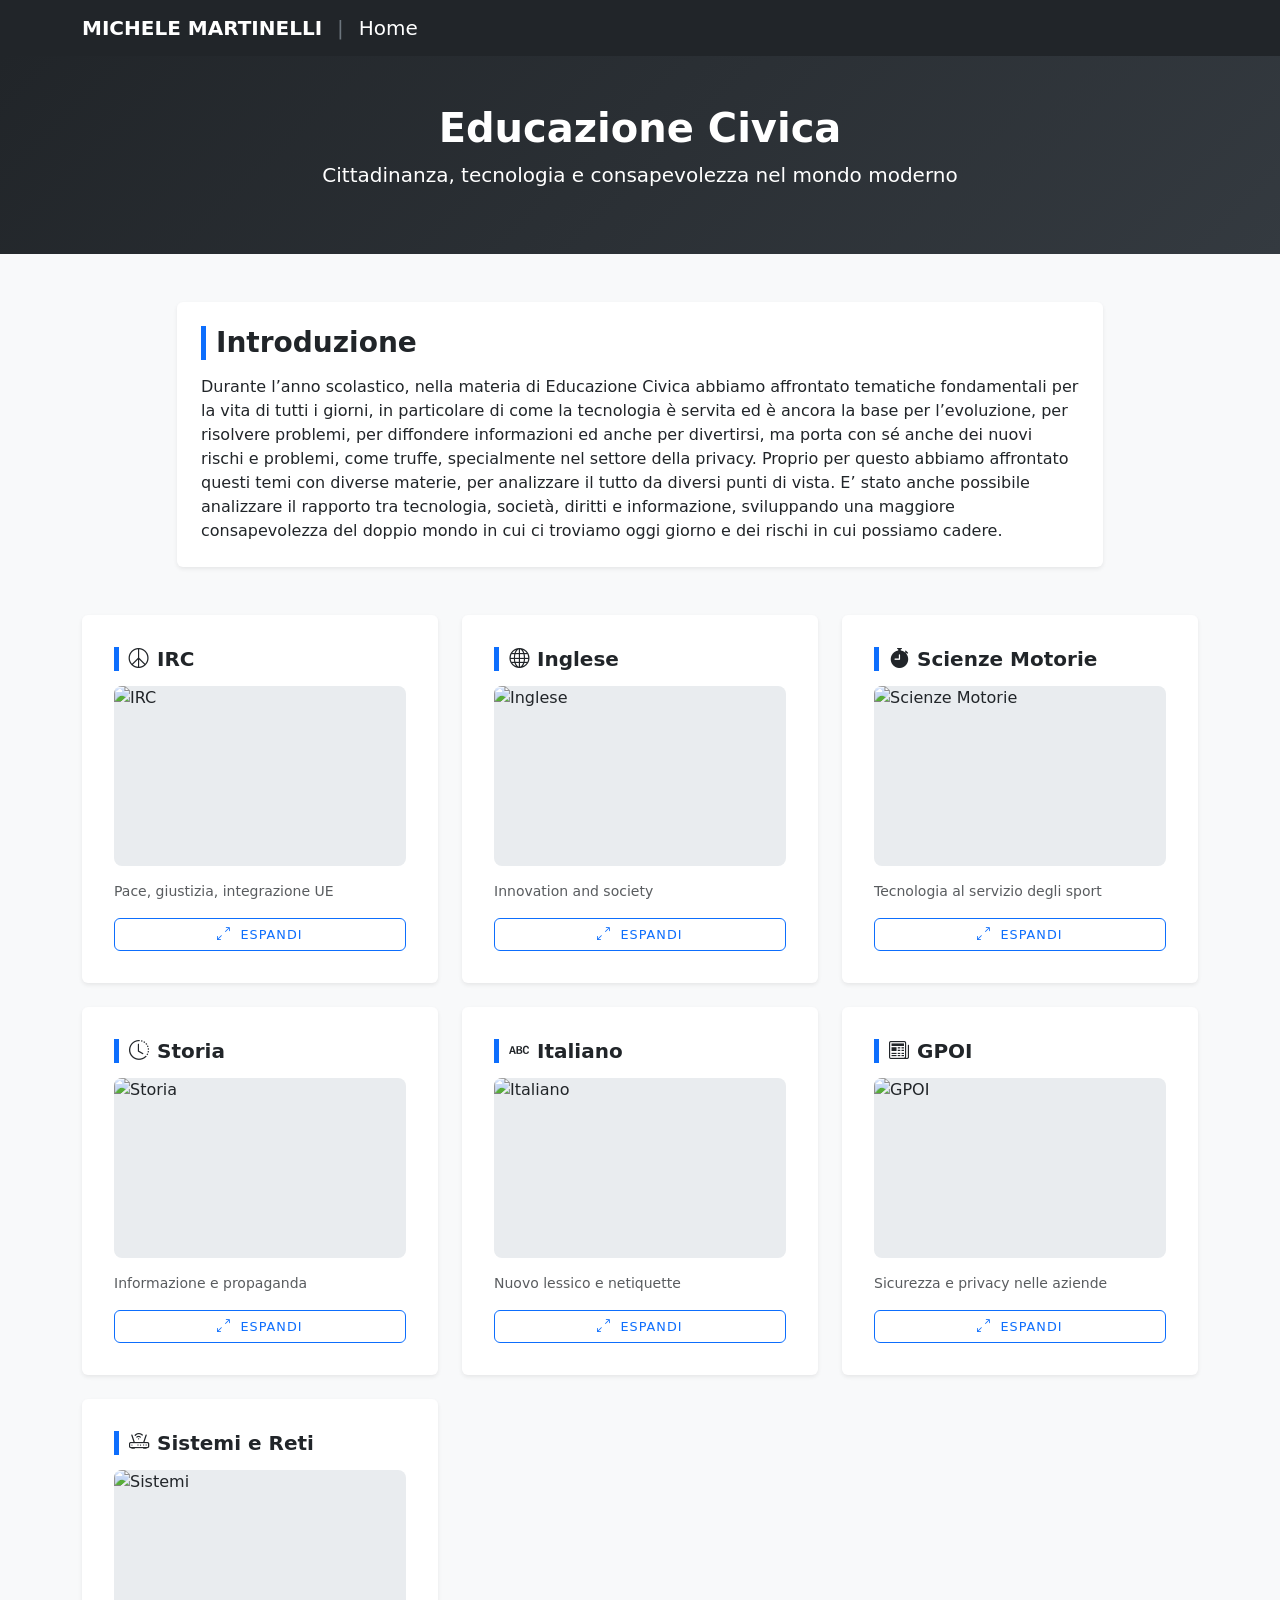
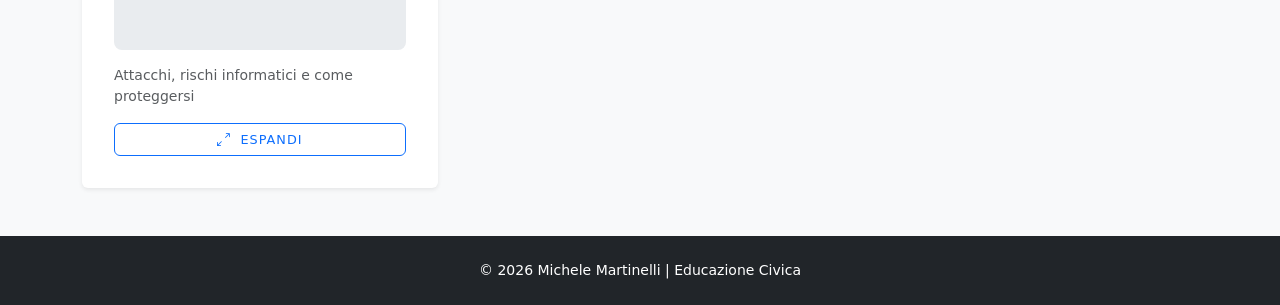
==== civica.html @ b1fe3f6d "Add files via upload" ====
<!DOCTYPE html>
<html lang="it">

<head>
    <meta charset="UTF-8">
    <meta name="viewport" content="width=device-width, initial-scale=1.0">
    <title>Educazione Civica - Michele Martinelli</title>

    <link href="https://cdn.jsdelivr.net/npm/bootstrap@5.3.0/dist/css/bootstrap.min.css" rel="stylesheet">
    <link rel="stylesheet" href="https://cdn.jsdelivr.net/npm/bootstrap-icons@1.11.1/font/bootstrap-icons.css">

    <style>
        body { background-color: #f8f9fa; }
        .hero { background: linear-gradient(135deg, #212529, #343a40); color: white; }
        .section-title { border-left: 5px solid #0d6efd; padding-left: 10px; margin-bottom: 15px; }
        
        .card { transition: all 0.4s ease-in-out; overflow: hidden; }
        .card:hover { transform: translateY(-5px); box-shadow: 0 10px 20px rgba(0, 0, 0, 0.1) !important; }

        /* Gestione Immagine */
        .img-container {
            width: 100%;
            height: 180px;
            background-color: #e9ecef;
            display: flex;
            align-items: center;
            justify-content: center;
            border-radius: 8px;
            margin-bottom: 15px;
            overflow: hidden;
        }
        .img-container img { width: 100%; height: 100%; object-fit: cover; }

        /* Mostra/Nascondi testo */
        .full-text { display: none; margin-top: 15px; }
        .expanded-col .full-text { display: block; }
        .expanded-col .short-intro { font-weight: bold; color: #0d6efd; }

        /* Layout quando espanso */
        .expanded-col { flex: 0 0 100% !important; max-width: 100% !important; order: -1; }
        .expanded-col .card-content-wrapper { display: flex; gap: 25px; flex-wrap: wrap; }
        .expanded-col .img-container { flex: 0 0 300px; height: 250px; }
        .expanded-col .text-content { flex: 1; min-width: 300px; }

        .btn-expand { font-size: 0.8rem; text-transform: uppercase; letter-spacing: 1px; }
    </style>
</head>

<body>

    <nav class="navbar navbar-expand-lg navbar-dark bg-dark sticky-top">
        <div class="container">
            <a class="navbar-brand fw-bold" href="#">
                MICHELE MARTINELLI <span class="fw-light text-secondary mx-2">|</span> <span class="fw-light">Home</span>
            </a>
        </div>
    </nav>

    <header class="hero py-5 text-center">
        <div class="container">
            <h1 class="fw-bold">Educazione Civica</h1>
            <p class="lead">Cittadinanza, tecnologia e consapevolezza nel mondo moderno</p>
        </div>
    </header>

    <main class="container my-5">

        <div class="row justify-content-center mb-5">
            <div class="col-lg-10">
                <div class="card shadow-sm border-0">
                    <div class="card-body p-4">
                        <h3 class="section-title fw-bold">Introduzione</h3>
                        <p class="card-text">
                            Durante l’anno scolastico, nella materia di Educazione Civica abbiamo affrontato tematiche
                            fondamentali per la vita di tutti i giorni, in particolare di come la tecnologia è servita
                            ed è ancora la base per l’evoluzione, per risolvere problemi, per diffondere informazioni ed
                            anche per divertirsi, ma porta con sé anche dei nuovi rischi e problemi, come truffe,
                            specialmente nel settore della privacy. Proprio per questo abbiamo affrontato questi temi
                            con diverse materie, per analizzare il tutto da diversi punti di vista.
                            E’ stato anche possibile analizzare il rapporto tra tecnologia, società, diritti e
                            informazione, sviluppando una maggiore consapevolezza del doppio mondo in cui ci troviamo
                            oggi giorno e dei rischi in cui possiamo cadere.

                        </p>
                    </div>
                </div>
            </div>
        </div>

        <div class="row g-4 row-cols-1 row-cols-md-2 row-cols-lg-3" id="grid-container">
            
            <div class="col transition-col">
                <div class="card h-100 shadow-sm border-0 p-3">
                    <div class="card-body d-flex flex-column">
                        <h5 class="section-title fw-bold"><i class="bi bi-peace me-2"></i>IRC</h5>
                        
                        <div class="card-content-wrapper">
                            <div class="img-container">
                                <img src="https://www.insieme-per.it/wp-content/uploads/2024/04/Europa-pace-colomba.jpg" alt="IRC">
                            </div>
                            
                            <div class="text-content">
                                <p class="small text-muted">Pace, giustizia, integrazione UE</p>
                                
                                <div class="full-text">
                                    <p>Nella materia di Religione abbiamo parlato prevalentemente della pace, documenti dell’UE per
                            l’integrazione e il ruolo della scuola nell’insegnare un modo di risoluzione pacifica dei
                            conflitti, anche internazionali.

                            Infatti, queste organizzazioni internazionali e l’Unione Europea promuovono la cooperazione
                            e la solidarietà per evitare conflitti e garantire una più equa distribuzione delle risorse.
                            Anche la scuola ha un ruolo fondamentale, perché educa gli studenti al dialogo, alla
                            tolleranza e alla risoluzione pacifica dei conflitti.

                            Un grande esempio di lotta pacifica che abbiamo visto a Religione è stato Martin Luther King
                            Jr., che si batté contro il razzismo e per i diritti civili negli Stati Uniti attraverso
                            proteste non violente e discorsi basati sull’uguaglianza e sulla fratellanza. Anche Mahatma
                            Gandhi diffuse il principio della nonviolenza, chiamato “ahimsa”, dimostrando che il dialogo
                            e la resistenza pacifica possono portare a grandi cambiamenti sociali e politici.

                            In Italia, Aldo Capitini fu uno dei principali promotori della pace e della nonviolenza.
                            Egli sosteneva l’importanza della partecipazione di tutti i cittadini alla vita democratica
                            e fondò la Marcia della Pace Perugia-Assisi, simbolo di fratellanza e cooperazione tra i
                            popoli. Questi esempi insegnano che la pace non è soltanto assenza di guerra, ma anche
                            rispetto dei diritti umani, giustizia sociale e dialogo tra le persone.</p>
                                </div>
                            </div>
                        </div>

                        <button class="btn btn-outline-primary btn-expand mt-auto w-100" onclick="toggleExpand(this)">
                            <i class="bi bi-arrows-angle-expand me-1"></i> Espandi
                        </button>
                    </div>
                </div>
            </div>


            <div class="col transition-col">
                <div class="card h-100 shadow-sm border-0 p-3">
                    <div class="card-body d-flex flex-column">
                        <h5 class="section-title fw-bold"><i class="bi bi-globe me-2"></i>Inglese</h5>
                        
                        <div class="card-content-wrapper">
                            <div class="img-container">
                                <img src="https://m.media-amazon.com/images/I/51XuuWUScqL._SL500_.jpg" alt="Inglese">
                            </div>
                            <div class="text-content">
                                <p class="small text-muted">Innovation and society</p>
                                <div class="full-text">
                                    <p>Civic education in English focuses on topics such as jobs, poverty, innovation, knowledge,
                            technology and artificial intelligence. During the Victorian Age, the Industrial Revolution
                            brought important technological innovations and new job opportunities, but it also created
                            poverty and social inequalities in industrial cities. Writers like Charles Dickens described
                            the difficult living and working conditions of poor people and children in factories.
                            During World War II, technology played an important role in communication, transportation
                            and the development of powerful weapons. In this period, propaganda and information control
                            became very important, showing how technology and knowledge can be used both to help society
                            and to limit freedom.
                            These themes are also present in Nineteen Eighty-Four by George Orwell. The novel describes
                            a society where the government controls people through constant surveillance and
                            manipulation of information. Orwell’s book makes us reflect on the importance of freedom,
                            privacy and the responsible use of technology, themes that are still very relevant today
                            with the development of artificial intelligence and social media.</p>
                                </div>
                            </div>
                        </div>

                        <button class="btn btn-outline-primary btn-expand mt-auto w-100" onclick="toggleExpand(this)">
                            <i class="bi bi-arrows-angle-expand me-1"></i> Espandi
                        </button>
                    </div>
                </div>
            </div>

            <div class="col transition-col">
                <div class="card h-100 shadow-sm border-0 p-3">
                    <div class="card-body d-flex flex-column">
                        <h5 class="section-title fw-bold"><i class="bi bi-stopwatch-fill me-2"></i>Scienze Motorie</h5>
                        
                        <div class="card-content-wrapper">
                            <div class="img-container">
                                <img src="https://5d3e8c6de3.clvaw-cdnwnd.com/ebc541f309935485b71ef9972c9b2af1/200000442-caad3caad5/meo%2013.jpeg?ph=5d3e8c6de3" alt="Scienze Motorie">
                            </div>
                            <div class="text-content">
                                <p class="small text-muted">Tecnologia al servizio degli sport</p>
                                <div class="full-text">
                                    <p>In scienze motorie abbiamo invece approfondito di come, grazie all’innovazione, l’attività
                            sportiva è diventata sempre più precisa, controllata e personalizzata, permettendo a
                            professionisti e amatori di allenarsi in modo più efficace, ma anche come le competizioni
                            siano diventate più eque e giuste. Abbiamo infatti anche analizzato diversi sport e tutti
                            gli strumenti che sono stati introdotti.
                            Alcuni esempi sono l’uso di dispositivi indossabili, come smartwatch e fitness tracker, per
                            monitorare costantemente parametri importanti come la frequenza cardiaca, il consumo
                            calorico e la qualità del sonno. Anche l’analisi video e i software avanzati che permettono
                            di studiare i movimenti degli atleti, correggere errori tecnici e migliorare le strategie di
                            gioco. Tutto questo ha reso l’allenamento più scientifico e basato sui dati. Inoltre,
                            esistono numerosi strumenti specifici per la rilevazione e la misurazione delle prestazioni
                            sportive, come sensori di movimento, GPS e test di valutazione fisica. Questi strumenti
                            forniscono informazioni dettagliate su velocità, resistenza, forza e coordinazione, aiutando
                            allenatori e atleti a monitorare i progressi nel tempo. In questo modo, la tecnologia non
                            solo migliora le performance, ma contribuisce anche a prevenire infortuni e a promuovere uno
                            sport più sicuro e consapevole.</p>
                                </div>
                            </div>
                        </div>

                        <button class="btn btn-outline-primary btn-expand mt-auto w-100" onclick="toggleExpand(this)">
                            <i class="bi bi-arrows-angle-expand me-1"></i> Espandi
                        </button>
                    </div>
                </div>
            </div>

            <div class="col transition-col">
                <div class="card h-100 shadow-sm border-0 p-3">
                    <div class="card-body d-flex flex-column">
                        <h5 class="section-title fw-bold"><i class="bi bi-clock-history me-2"></i>Storia</h5>
                        
                        <div class="card-content-wrapper">
                            <div class="img-container">
                                <img src="https://cultura.biografieonline.it/wp-content/uploads/2016/05/La-liberta-di-stampa-dopo-il-fascismo.jpg" alt="Storia">
                            </div>
                            <div class="text-content">
                                <p class="small text-muted">Informazione e propaganda</p>
                                <div class="full-text">
                                    <p>In storia abbiamo approfondito come nel corso del Novecento, la propaganda e il controllo
                            dell’informazione hanno avuto un ruolo centrale, soprattutto nei regimi totalitari. Governi
                            autoritari utilizzavano i mezzi di comunicazione per influenzare l’opinione pubblica,
                            diffondere ideologie e rafforzare il proprio potere. Un esempio evidente si trova durante la
                            Seconda Guerra Mondiale, quando la propaganda fu impiegata per sostenere lo sforzo bellico e
                            orientare il consenso delle masse, come l'Istituto Luce in Italia. In questo contesto, la
                            censura limitava fortemente la libertà di stampa: giornali, radio e altri mezzi di
                            comunicazione venivano controllati dallo Stato, impedendo la diffusione di idee contrarie al
                            regime. Al contrario, nelle democrazie la libertà di stampa è considerata un diritto
                            fondamentale, perché garantisce il pluralismo delle opinioni e permette ai cittadini di
                            essere informati in modo critico e consapevole. Con il passare del tempo, si è assistito
                            anche a una grande evoluzione nella gestione delle informazioni: si è passati dai dati
                            conservati su supporti cartacei a sistemi digitali sempre più avanzati, fino al cosiddetto
                            cloud computing. Questa trasformazione ha reso le informazioni più accessibili e
                            condivisibili, ma ha anche posto nuove sfide legate alla sicurezza, alla privacy e al
                            controllo dei dati.</p>
                                </div>
                            </div>
                        </div>

                        <button class="btn btn-outline-primary btn-expand mt-auto w-100" onclick="toggleExpand(this)">
                            <i class="bi bi-arrows-angle-expand me-1"></i> Espandi
                        </button>
                    </div>
                </div>
            </div>

            <div class="col transition-col">
                <div class="card h-100 shadow-sm border-0 p-3">
                    <div class="card-body d-flex flex-column">
                        <h5 class="section-title fw-bold"><i class="bi bi-alphabet-uppercase me-2"></i>Italiano</h5>
                        
                        <div class="card-content-wrapper">
                            <div class="img-container">
                                <img src="https://cdn.prod.website-files.com/644c0ecc4a055c732a922d57/653b0045cc0c5e60418d5b80_internet-slang.png" alt="Italiano">
                            </div>
                            <div class="text-content">
                                <p class="small text-muted">Nuovo lessico e netiquette</p>
                                <div class="full-text">
                                    <p>In italiano abbiamo invece analizzato la scrittura, il nuovo vocabolario che si è andato a
                            creare nel corso del tempo ed anche come ci si approccia online specialmente sui social ed
                            in generale in Internet. Infatti il lessico e i registri linguistici variano proprio a
                            seconda del mezzo e del pubblico in cui andiamo a scrivere. Nei social media prevale spesso
                            un linguaggio informale, rapido e sintetico, mentre negli articoli giornalistici online si
                            utilizza un registro più formale e preciso. Saper adattare il proprio linguaggio è
                            fondamentale per comunicare in modo efficace e appropriato. L’analisi di testi giornalistici
                            sul tema della sicurezza permette di sviluppare uno spirito critico nei confronti delle
                            informazioni. Attraverso la lettura attenta, si possono individuare il punto di vista
                            dell’autore, le fonti utilizzate e le strategie comunicative adottate per influenzare il
                            lettore. Questo tipo di analisi aiuta a distinguere tra informazione attendibile e contenuti
                            distorti o poco affidabili. Infine, la scrittura argomentativa in rete richiede chiarezza,
                            coerenza e capacità di sostenere le proprie opinioni con argomentazioni valide. È importante
                            anche rispettare le regole della netiquette, che promuove un comportamento corretto e
                            rispettoso negli ambienti digitali, evitando linguaggi offensivi e favorendo un dialogo
                            costruttivo.
                        </p></p>
                                </div>
                            </div>
                        </div>

                        <button class="btn btn-outline-primary btn-expand mt-auto w-100" onclick="toggleExpand(this)">
                            <i class="bi bi-arrows-angle-expand me-1"></i> Espandi
                        </button>
                    </div>
                </div>
            </div>

            <div class="col transition-col">
                <div class="card h-100 shadow-sm border-0 p-3">
                    <div class="card-body d-flex flex-column">
                        <h5 class="section-title fw-bold"><i class="bi bi-newspaper me-2"></i>GPOI</h5>
                        
                        <div class="card-content-wrapper">
                            <div class="img-container">
                                <img src="https://imgcdn.agendadigitale.eu/wp-content/uploads/2024/12/10103524/gdpr-3-1.jpg" alt="GPOI">
                            </div>
                            <div class="text-content">
                                <p class="small text-muted">Sicurezza e privacy nelle aziende</p>
                                <div class="full-text">
                                    <p>In GPOI abbiamo invece affrontato il tema aziendale, di come La sicurezza e la privacy
                            rappresentano oggi requisiti fondamentali per qualsiasi organizzazione che gestisca dati,
                            soprattutto in ambito digitale. Non si tratta solo di aspetti tecnici, ma anche
                            organizzativi: è necessario definire politiche interne, ruoli e procedure per garantire la
                            protezione delle informazioni e il rispetto dei diritti degli utenti. Un elemento centrale è
                            la gestione del rischio, che consiste nell’identificare, valutare e ridurre le possibili
                            minacce ai dati. Tra queste, i data breach (violazioni dei dati) possono avere impatti molto
                            gravi, come la perdita di informazioni sensibili, danni economici e conseguenze
                            reputazionali. Per questo le organizzazioni devono adottare misure preventive, come sistemi
                            di sicurezza informatica, formazione del personale e piani di risposta agli incidenti. A
                            livello normativo, un riferimento fondamentale è il Regolamento generale sulla protezione
                            dei dati (GDPR), che stabilisce regole precise sulla raccolta, il trattamento e la
                            conservazione dei dati personali. Il GDPR impone trasparenza, responsabilità e tutela dei
                            diritti degli individui, rendendo la protezione dei dati un elemento essenziale per il
                            funzionamento corretto e sicuro delle organizzazioni.</p>
                                </div>
                            </div>
                        </div>

                        <button class="btn btn-outline-primary btn-expand mt-auto w-100" onclick="toggleExpand(this)">
                            <i class="bi bi-arrows-angle-expand me-1"></i> Espandi
                        </button>
                    </div>
                </div>
            </div>

            <div class="col transition-col">
                <div class="card h-100 shadow-sm border-0 p-3">
                    <div class="card-body d-flex flex-column">
                        <h5 class="section-title fw-bold"><i class="bi bi-router me-2"></i>Sistemi e Reti</h5>
                        
                        <div class="card-content-wrapper">
                            <div class="img-container">
                                <img src="https://imgcdn.agendadigitale.eu/wp-content/uploads/2018/01/29090852/crittografia_509910541.jpg" alt="Sistemi">
                            </div>
                            <div class="text-content">
                                <p class="small text-muted">Attacchi, rischi informatici e come proteggersi</p>
                                <div class="full-text">
                                    <p>Nel percorso di Sistemi e Reti abbiamo approfondito i principali temi legati alla sicurezza
                            informatica e alla protezione dei dati. In particolare, sono stati studiati i principi della
                            cybersicurezza, facendo riferimento alla triade CIA: riservatezza (Confidentiality),
                            integrità (Integrity) e disponibilità (Availability) delle informazioni.
                            Un argomento importante è stato quello dell’autenticazione, cioè i metodi utilizzati per
                            verificare l’identità degli utenti che accedono a sistemi e reti, attraverso password,
                            autenticazione a due fattori, certificati e firme digitali.
                            Abbiamo inoltre analizzato la crittografia, fondamentale per proteggere i dati durante la
                            trasmissione. Sono state approfondite la crittografia a chiave simmetrica, in cui la stessa
                            chiave viene usata sia per cifrare che per decifrare i dati, e la crittografia a chiave
                            asimmetrica, che utilizza invece una coppia di chiavi: una pubblica e una privata. In questo
                            contesto è stato studiato anche il protocollo SSL/TLS, utilizzato per garantire
                            comunicazioni sicure su Internet, ad esempio nei siti web HTTPS.
                            Infine, sono state esaminate le principali minacce informatiche, come i virus in generale, e
                            le relative contromisure, tra cui firewall, antivirus, proxy e buone pratiche di sicurezza.
                            Abbiamo anche analizzato i tipi di attacchi informatici verso reti ed infrastrutture e come
                            potersi difendere da essi.</p>
                                </div>
                            </div>
                        </div>

                        <button class="btn btn-outline-primary btn-expand mt-auto w-100" onclick="toggleExpand(this)">
                            <i class="bi bi-arrows-angle-expand me-1"></i> Espandi
                        </button>
                    </div>
                </div>
            </div>

        </div>
    </main>

    <footer class="bg-dark text-white py-4 text-center mt-5">
        <div class="container">
            <p class="mb-0 small">© 2026 Michele Martinelli | Educazione Civica</p>
        </div>
    </footer>

    <script>
        function toggleExpand(button) {
            const col = button.closest('.transition-col');
            const isExpanded = col.classList.contains('expanded-col');
            
            // Chiudi eventuali altre card aperte per pulizia
            document.querySelectorAll('.expanded-col').forEach(el => {
                if(el !== col) {
                    el.classList.remove('expanded-col');
                    el.querySelector('.btn-expand').innerHTML = '<i class="bi bi-arrows-angle-expand me-1"></i> Espandi';
                }
            });

            if (!isExpanded) {
                col.classList.add('expanded-col');
                button.innerHTML = '<i class="bi bi-arrows-angle-contract me-1"></i> Riduci';
                
                // Scroll verso la card
                setTimeout(() => {
                    col.scrollIntoView({ behavior: 'smooth', block: 'start' });
                }, 100);
            } else {
                col.classList.remove('expanded-col');
                button.innerHTML = '<i class="bi bi-arrows-angle-expand me-1"></i> Espandi';
            }
        }
    </script>

    <script src="https://cdn.jsdelivr.net/npm/bootstrap@5.3.0/dist/js/bootstrap.bundle.min.js"></script>
</body>
</html>
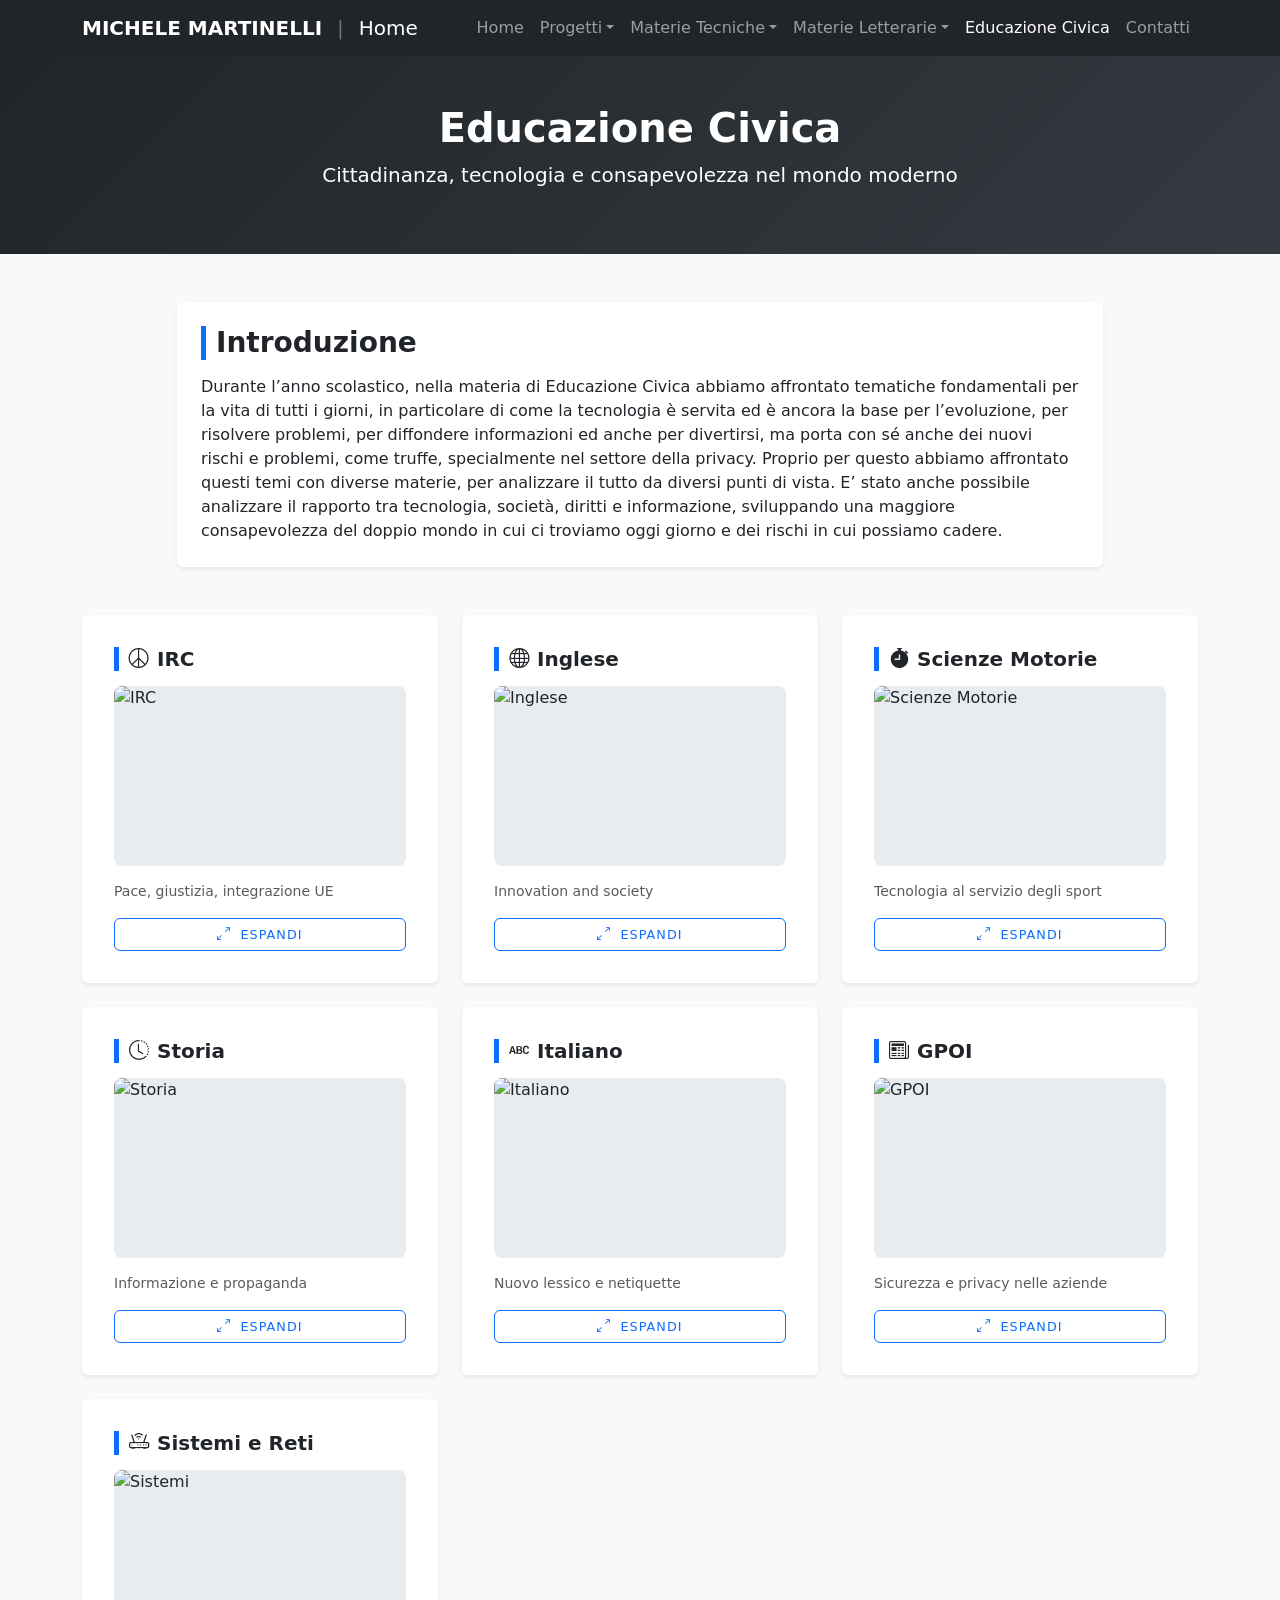
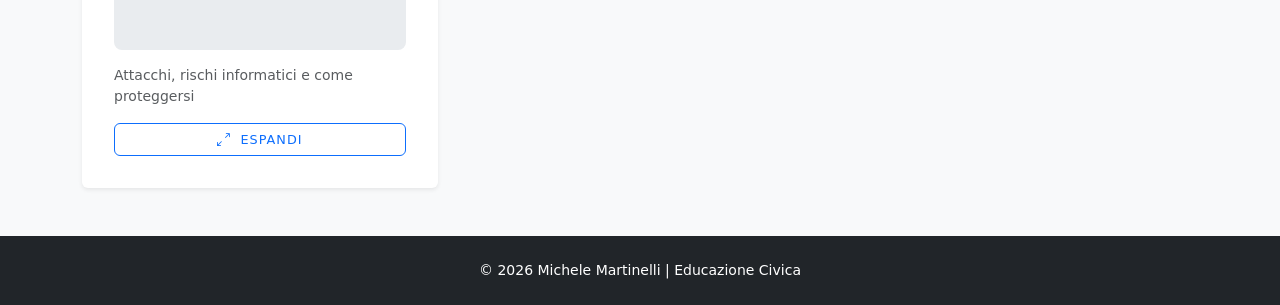
==== commit 69153609: "Update civica.html" ====
--- a/civica.html
+++ b/civica.html
@@ -50,9 +50,63 @@
 
     <nav class="navbar navbar-expand-lg navbar-dark bg-dark sticky-top">
         <div class="container">
-            <a class="navbar-brand fw-bold" href="#">
-                MICHELE MARTINELLI <span class="fw-light text-secondary mx-2">|</span> <span class="fw-light">Home</span>
+            <a class="navbar-brand fw-bold" href="index.html">
+                MICHELE MARTINELLI <span class="fw-light text-secondary mx-2">|</span> <span
+                    class="fw-light subtitle-nav">Home</span>
             </a>
+
+            <button class="navbar-toggler" type="button" data-bs-toggle="collapse" data-bs-target="#navbarNav">
+                <span class="navbar-toggler-icon"></span>
+            </button>
+
+            <div class="collapse navbar-collapse" id="navbarNav">
+                <ul class="navbar-nav ms-auto">
+
+                    <li class="nav-item">
+                        <a class="nav-link" href="index.html">Home</a>
+                    </li>
+
+                    <li class="nav-item dropdown">
+                        <a class="nav-link dropdown-toggle" href="#" role="button"
+                            data-bs-toggle="dropdown">Progetti</a>
+                        <ul class="dropdown-menu">
+                            <li><a class="dropdown-item" href="progetti.html#pcto">PCTO (Alternanza)</a></li>
+                            <li><a class="dropdown-item" href="progetti.html#progetti">Progetti Extrascolastici</a></li>
+                        </ul>
+                    </li>
+
+                    <li class="nav-item dropdown">
+                        <a class="nav-link dropdown-toggle" href="#" role="button" data-bs-toggle="dropdown">Materie
+                            Tecniche</a>
+                        <ul class="dropdown-menu">
+                            <li><a class="dropdown-item" href="tecniche.html#informatica">Informatica</a></li>
+                            <li><a class="dropdown-item" href="tecniche.html#sistemi">Sistemi e Reti</a></li>
+                            <li><a class="dropdown-item" href="tecniche.html#tpsit">T.P.S.I.T.</a></li>
+                            <li><a class="dropdown-item" href="tecniche.html#gpoi">G.P.O.I.</a></li>
+                            <li><a class="dropdown-item" href="tecniche.html#ia">I.A. (Intelligenza Artificiale)</a>
+                            </li>
+                        </ul>
+                    </li>
+
+                    <li class="nav-item dropdown">
+                        <a class="nav-link dropdown-toggle" href="#" role="button" data-bs-toggle="dropdown">Materie
+                            Letterarie</a>
+                        <ul class="dropdown-menu">
+                            <li><a class="dropdown-item" href="letterarie.html#italiano">Italiano</a></li>
+                            <li><a class="dropdown-item" href="letterarie.html#inglese">Inglese</a></li>
+                            <li><a class="dropdown-item" href="letterarie.html#storia">Storia</a></li>
+                        </ul>
+                    </li>
+
+                    <li class="nav-item">
+                        <a class="nav-link text-white" href="civica.html">Educazione Civica</a>
+                    </li>
+
+                    <li class="nav-item">
+                        <a class="nav-link" href="index.html#contatti">Contatti</a>
+                    </li>
+                </ul>
+            </div>
         </div>
     </nav>
 
@@ -407,4 +461,4 @@
 
     <script src="https://cdn.jsdelivr.net/npm/bootstrap@5.3.0/dist/js/bootstrap.bundle.min.js"></script>
 </body>
-</html>+</html>
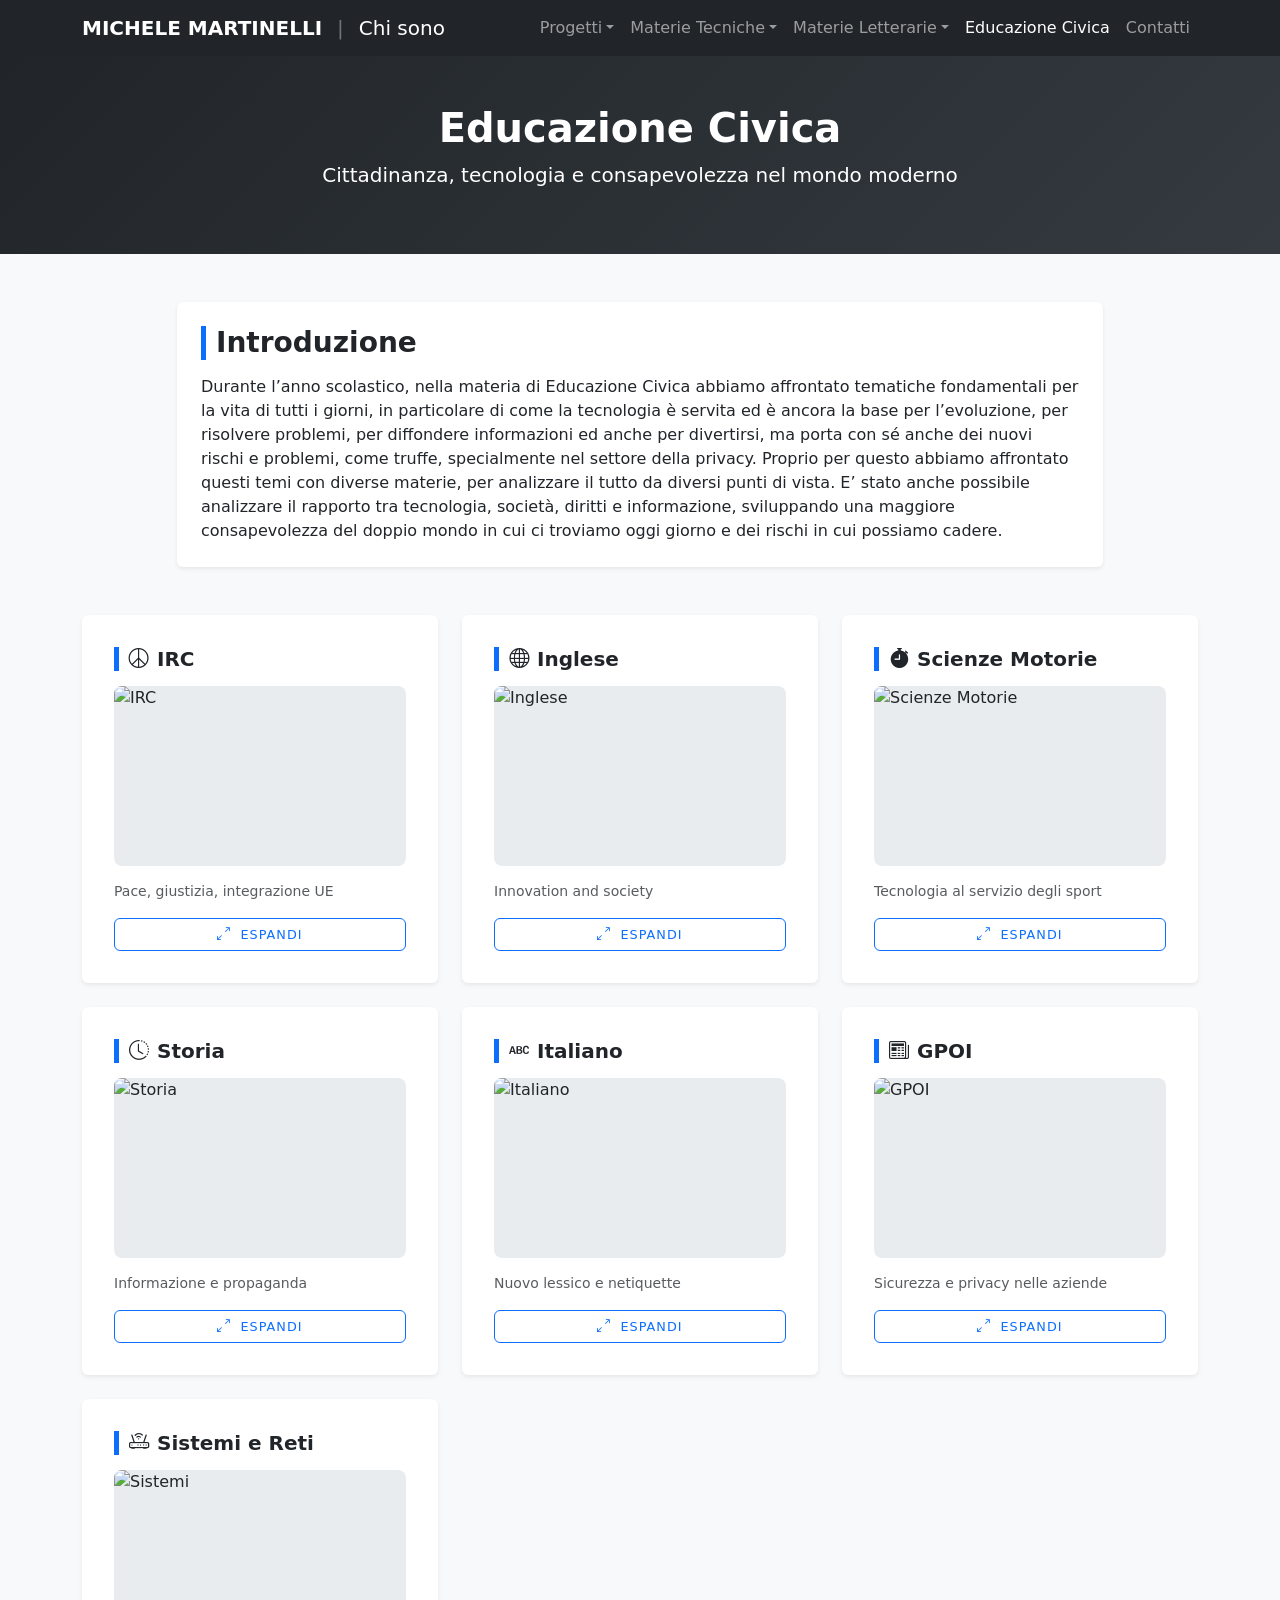
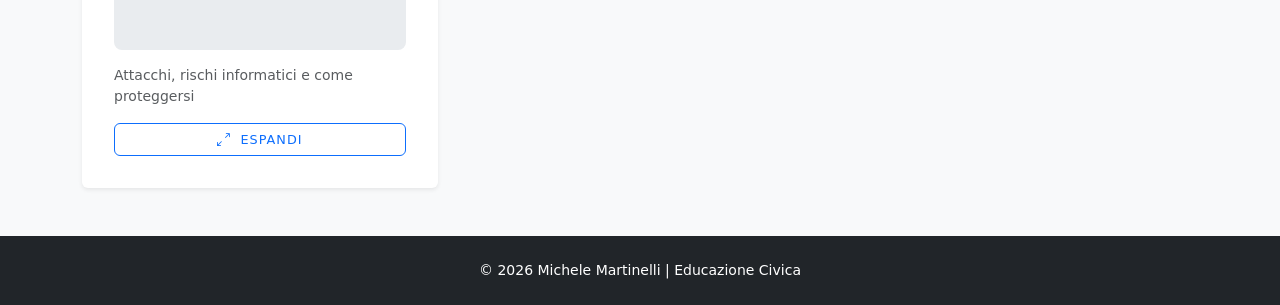
==== commit 936898a1: "Update civica.html" ====
--- a/civica.html
+++ b/civica.html
@@ -50,9 +50,9 @@
 
     <nav class="navbar navbar-expand-lg navbar-dark bg-dark sticky-top">
         <div class="container">
-            <a class="navbar-brand fw-bold" href="index.html">
+            <a class="navbar-brand fw-bold" href="#chi-sono">
                 MICHELE MARTINELLI <span class="fw-light text-secondary mx-2">|</span> <span
-                    class="fw-light subtitle-nav">Home</span>
+                    class="fw-light subtitle-nav">Chi sono</span>
             </a>
 
             <button class="navbar-toggler" type="button" data-bs-toggle="collapse" data-bs-target="#navbarNav">
@@ -61,14 +61,8 @@
 
             <div class="collapse navbar-collapse" id="navbarNav">
                 <ul class="navbar-nav ms-auto">
-
-                    <li class="nav-item">
-                        <a class="nav-link" href="index.html">Home</a>
-                    </li>
-
                     <li class="nav-item dropdown">
-                        <a class="nav-link dropdown-toggle" href="#" role="button"
-                            data-bs-toggle="dropdown">Progetti</a>
+                        <a class="nav-link dropdown-toggle" role="button" data-bs-toggle="dropdown">Progetti</a>
                         <ul class="dropdown-menu">
                             <li><a class="dropdown-item" href="progetti.html#pcto">PCTO (Alternanza)</a></li>
                             <li><a class="dropdown-item" href="progetti.html#progetti">Progetti Extrascolastici</a></li>
@@ -76,8 +70,7 @@
                     </li>
 
                     <li class="nav-item dropdown">
-                        <a class="nav-link dropdown-toggle" href="#" role="button" data-bs-toggle="dropdown">Materie
-                            Tecniche</a>
+                        <a class="nav-link dropdown-toggle" role="button" data-bs-toggle="dropdown">Materie Tecniche</a>
                         <ul class="dropdown-menu">
                             <li><a class="dropdown-item" href="tecniche.html#informatica">Informatica</a></li>
                             <li><a class="dropdown-item" href="tecniche.html#sistemi">Sistemi e Reti</a></li>
@@ -89,7 +82,7 @@
                     </li>
 
                     <li class="nav-item dropdown">
-                        <a class="nav-link dropdown-toggle" href="#" role="button" data-bs-toggle="dropdown">Materie
+                        <a class="nav-link dropdown-toggle" role="button" data-bs-toggle="dropdown">Materie
                             Letterarie</a>
                         <ul class="dropdown-menu">
                             <li><a class="dropdown-item" href="letterarie.html#italiano">Italiano</a></li>
@@ -98,13 +91,8 @@
                         </ul>
                     </li>
 
-                    <li class="nav-item">
-                        <a class="nav-link text-white" href="civica.html">Educazione Civica</a>
-                    </li>
-
-                    <li class="nav-item">
-                        <a class="nav-link" href="index.html#contatti">Contatti</a>
-                    </li>
+                    <li class="nav-item"><a class="nav-link text-white" href="civica.html">Educazione Civica</a></li>
+                    <li class="nav-item"><a class="nav-link" href="#contatti">Contatti</a></li>
                 </ul>
             </div>
         </div>
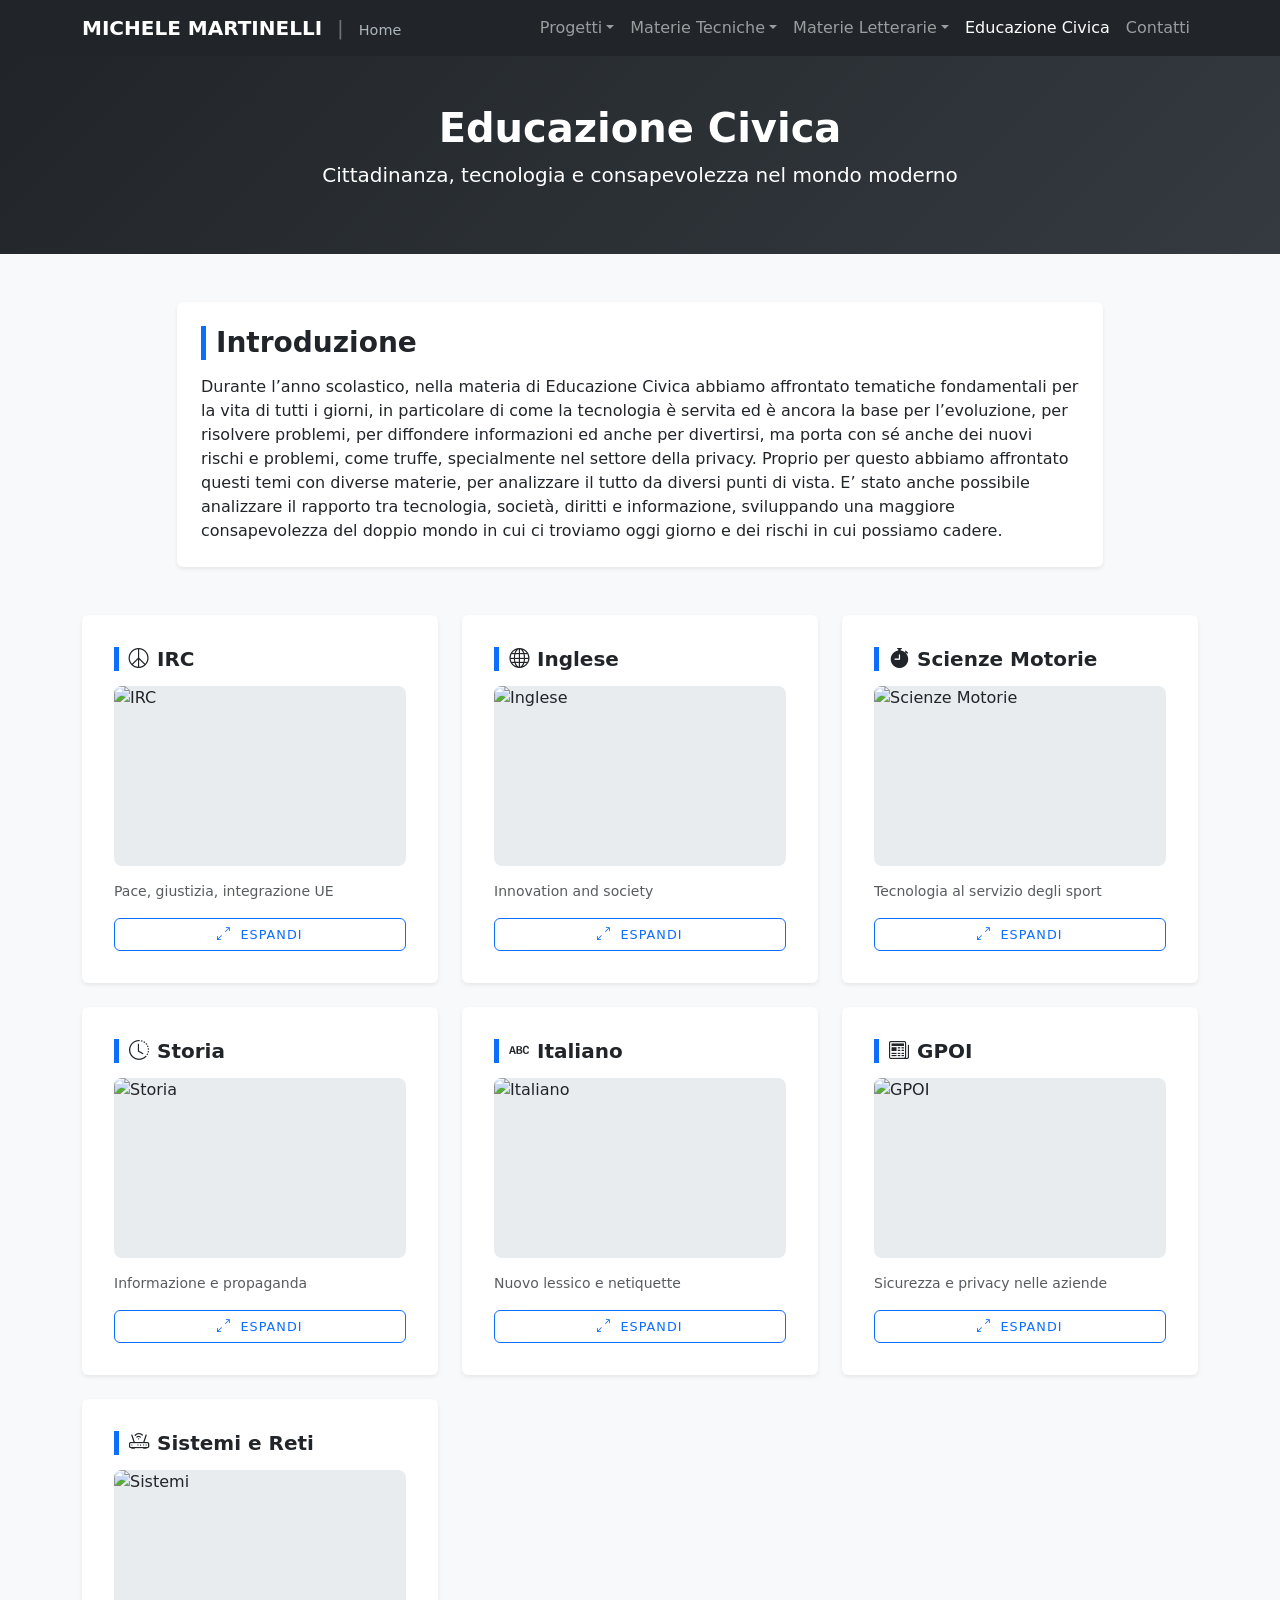
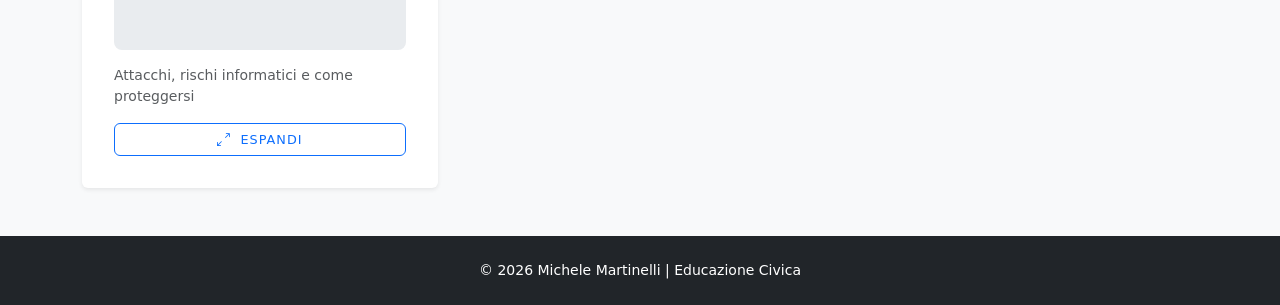
==== commit 77166208: "Add files via upload" ====
--- a/civica.html
+++ b/civica.html
@@ -10,12 +10,30 @@
     <link rel="stylesheet" href="https://cdn.jsdelivr.net/npm/bootstrap-icons@1.11.1/font/bootstrap-icons.css">
 
     <style>
-        body { background-color: #f8f9fa; }
-        .hero { background: linear-gradient(135deg, #212529, #343a40); color: white; }
-        .section-title { border-left: 5px solid #0d6efd; padding-left: 10px; margin-bottom: 15px; }
-        
-        .card { transition: all 0.4s ease-in-out; overflow: hidden; }
-        .card:hover { transform: translateY(-5px); box-shadow: 0 10px 20px rgba(0, 0, 0, 0.1) !important; }
+        body {
+            background-color: #f8f9fa;
+        }
+
+        .hero {
+            background: linear-gradient(135deg, #212529, #343a40);
+            color: white;
+        }
+
+        .section-title {
+            border-left: 5px solid #0d6efd;
+            padding-left: 10px;
+            margin-bottom: 15px;
+        }
+
+        .card {
+            transition: all 0.4s ease-in-out;
+            overflow: hidden;
+        }
+
+        .card:hover {
+            transform: translateY(-5px);
+            box-shadow: 0 10px 20px rgba(0, 0, 0, 0.1) !important;
+        }
 
         /* Gestione Immagine */
         .img-container {
@@ -29,20 +47,61 @@
             margin-bottom: 15px;
             overflow: hidden;
         }
-        .img-container img { width: 100%; height: 100%; object-fit: cover; }
+
+        .img-container img {
+            width: 100%;
+            height: 100%;
+            object-fit: cover;
+        }
 
         /* Mostra/Nascondi testo */
-        .full-text { display: none; margin-top: 15px; }
-        .expanded-col .full-text { display: block; }
-        .expanded-col .short-intro { font-weight: bold; color: #0d6efd; }
+        .full-text {
+            display: none;
+            margin-top: 15px;
+        }
+
+        .expanded-col .full-text {
+            display: block;
+        }
+
+        .expanded-col .short-intro {
+            font-weight: bold;
+            color: #0d6efd;
+        }
 
         /* Layout quando espanso */
-        .expanded-col { flex: 0 0 100% !important; max-width: 100% !important; order: -1; }
-        .expanded-col .card-content-wrapper { display: flex; gap: 25px; flex-wrap: wrap; }
-        .expanded-col .img-container { flex: 0 0 300px; height: 250px; }
-        .expanded-col .text-content { flex: 1; min-width: 300px; }
-
-        .btn-expand { font-size: 0.8rem; text-transform: uppercase; letter-spacing: 1px; }
+        .expanded-col {
+            flex: 0 0 100% !important;
+            max-width: 100% !important;
+            order: -1;
+        }
+
+        .expanded-col .card-content-wrapper {
+            display: flex;
+            gap: 25px;
+            flex-wrap: wrap;
+        }
+
+        .expanded-col .img-container {
+            flex: 0 0 300px;
+            height: 250px;
+        }
+
+        .expanded-col .text-content {
+            flex: 1;
+            min-width: 300px;
+        }
+
+        .btn-expand {
+            font-size: 0.8rem;
+            text-transform: uppercase;
+            letter-spacing: 1px;
+        }
+
+        .subtitle-nav {
+            font-size: 0.9rem;
+            color: #adb5bd;
+        }
     </style>
 </head>
 
@@ -50,9 +109,9 @@
 
     <nav class="navbar navbar-expand-lg navbar-dark bg-dark sticky-top">
         <div class="container">
-            <a class="navbar-brand fw-bold" href="#chi-sono">
+            <a class="navbar-brand fw-bold" href="index.html">
                 MICHELE MARTINELLI <span class="fw-light text-secondary mx-2">|</span> <span
-                    class="fw-light subtitle-nav">Chi sono</span>
+                    class="fw-light subtitle-nav">Home</span>
             </a>
 
             <button class="navbar-toggler" type="button" data-bs-toggle="collapse" data-bs-target="#navbarNav">
@@ -61,8 +120,10 @@
 
             <div class="collapse navbar-collapse" id="navbarNav">
                 <ul class="navbar-nav ms-auto">
+
                     <li class="nav-item dropdown">
-                        <a class="nav-link dropdown-toggle" role="button" data-bs-toggle="dropdown">Progetti</a>
+                        <a class="nav-link dropdown-toggle" href="#" role="button"
+                            data-bs-toggle="dropdown">Progetti</a>
                         <ul class="dropdown-menu">
                             <li><a class="dropdown-item" href="progetti.html#pcto">PCTO (Alternanza)</a></li>
                             <li><a class="dropdown-item" href="progetti.html#progetti">Progetti Extrascolastici</a></li>
@@ -70,7 +131,8 @@
                     </li>
 
                     <li class="nav-item dropdown">
-                        <a class="nav-link dropdown-toggle" role="button" data-bs-toggle="dropdown">Materie Tecniche</a>
+                        <a class="nav-link dropdown-toggle" href="#" role="button" data-bs-toggle="dropdown">Materie
+                            Tecniche</a>
                         <ul class="dropdown-menu">
                             <li><a class="dropdown-item" href="tecniche.html#informatica">Informatica</a></li>
                             <li><a class="dropdown-item" href="tecniche.html#sistemi">Sistemi e Reti</a></li>
@@ -82,7 +144,7 @@
                     </li>
 
                     <li class="nav-item dropdown">
-                        <a class="nav-link dropdown-toggle" role="button" data-bs-toggle="dropdown">Materie
+                        <a class="nav-link dropdown-toggle" href="#" role="button" data-bs-toggle="dropdown">Materie
                             Letterarie</a>
                         <ul class="dropdown-menu">
                             <li><a class="dropdown-item" href="letterarie.html#italiano">Italiano</a></li>
@@ -91,8 +153,13 @@
                         </ul>
                     </li>
 
-                    <li class="nav-item"><a class="nav-link text-white" href="civica.html">Educazione Civica</a></li>
-                    <li class="nav-item"><a class="nav-link" href="#contatti">Contatti</a></li>
+                    <li class="nav-item">
+                        <a class="nav-link text-white" href="civica.html">Educazione Civica</a>
+                    </li>
+
+                    <li class="nav-item">
+                        <a class="nav-link" href="index.html#contatti">Contatti</a>
+                    </li>
                 </ul>
             </div>
         </div>
@@ -130,41 +197,56 @@
         </div>
 
         <div class="row g-4 row-cols-1 row-cols-md-2 row-cols-lg-3" id="grid-container">
-            
+
             <div class="col transition-col">
                 <div class="card h-100 shadow-sm border-0 p-3">
                     <div class="card-body d-flex flex-column">
                         <h5 class="section-title fw-bold"><i class="bi bi-peace me-2"></i>IRC</h5>
-                        
+
                         <div class="card-content-wrapper">
                             <div class="img-container">
-                                <img src="https://www.insieme-per.it/wp-content/uploads/2024/04/Europa-pace-colomba.jpg" alt="IRC">
-                            </div>
-                            
+                                <img src="https://www.insieme-per.it/wp-content/uploads/2024/04/Europa-pace-colomba.jpg"
+                                    alt="IRC">
+                            </div>
+
                             <div class="text-content">
                                 <p class="small text-muted">Pace, giustizia, integrazione UE</p>
-                                
+
                                 <div class="full-text">
-                                    <p>Nella materia di Religione abbiamo parlato prevalentemente della pace, documenti dell’UE per
-                            l’integrazione e il ruolo della scuola nell’insegnare un modo di risoluzione pacifica dei
-                            conflitti, anche internazionali.
-
-                            Infatti, queste organizzazioni internazionali e l’Unione Europea promuovono la cooperazione
-                            e la solidarietà per evitare conflitti e garantire una più equa distribuzione delle risorse.
-                            Anche la scuola ha un ruolo fondamentale, perché educa gli studenti al dialogo, alla
-                            tolleranza e alla risoluzione pacifica dei conflitti.
-
-                            Un grande esempio di lotta pacifica che abbiamo visto a Religione è stato Martin Luther King
-                            Jr., che si batté contro il razzismo e per i diritti civili negli Stati Uniti attraverso
-                            proteste non violente e discorsi basati sull’uguaglianza e sulla fratellanza. Anche Mahatma
-                            Gandhi diffuse il principio della nonviolenza, chiamato “ahimsa”, dimostrando che il dialogo
-                            e la resistenza pacifica possono portare a grandi cambiamenti sociali e politici.
-
-                            In Italia, Aldo Capitini fu uno dei principali promotori della pace e della nonviolenza.
-                            Egli sosteneva l’importanza della partecipazione di tutti i cittadini alla vita democratica
-                            e fondò la Marcia della Pace Perugia-Assisi, simbolo di fratellanza e cooperazione tra i
-                            popoli. Questi esempi insegnano che la pace non è soltanto assenza di guerra, ma anche
-                            rispetto dei diritti umani, giustizia sociale e dialogo tra le persone.</p>
+                                    <p>Nella materia di Religione abbiamo parlato prevalentemente della pace, documenti
+                                        dell’UE per
+                                        l’integrazione e il ruolo della scuola nell’insegnare un modo di risoluzione
+                                        pacifica dei
+                                        conflitti, anche internazionali.
+
+                                        Infatti, queste organizzazioni internazionali e l’Unione Europea promuovono la
+                                        cooperazione
+                                        e la solidarietà per evitare conflitti e garantire una più equa distribuzione
+                                        delle risorse.
+                                        Anche la scuola ha un ruolo fondamentale, perché educa gli studenti al dialogo,
+                                        alla
+                                        tolleranza e alla risoluzione pacifica dei conflitti.
+
+                                        Un grande esempio di lotta pacifica che abbiamo visto a Religione è stato Martin
+                                        Luther King
+                                        Jr., che si batté contro il razzismo e per i diritti civili negli Stati Uniti
+                                        attraverso
+                                        proteste non violente e discorsi basati sull’uguaglianza e sulla fratellanza.
+                                        Anche Mahatma
+                                        Gandhi diffuse il principio della nonviolenza, chiamato “ahimsa”, dimostrando
+                                        che il dialogo
+                                        e la resistenza pacifica possono portare a grandi cambiamenti sociali e
+                                        politici.
+
+                                        In Italia, Aldo Capitini fu uno dei principali promotori della pace e della
+                                        nonviolenza.
+                                        Egli sosteneva l’importanza della partecipazione di tutti i cittadini alla vita
+                                        democratica
+                                        e fondò la Marcia della Pace Perugia-Assisi, simbolo di fratellanza e
+                                        cooperazione tra i
+                                        popoli. Questi esempi insegnano che la pace non è soltanto assenza di guerra, ma
+                                        anche
+                                        rispetto dei diritti umani, giustizia sociale e dialogo tra le persone.</p>
                                 </div>
                             </div>
                         </div>
@@ -181,7 +263,7 @@
                 <div class="card h-100 shadow-sm border-0 p-3">
                     <div class="card-body d-flex flex-column">
                         <h5 class="section-title fw-bold"><i class="bi bi-globe me-2"></i>Inglese</h5>
-                        
+
                         <div class="card-content-wrapper">
                             <div class="img-container">
                                 <img src="https://m.media-amazon.com/images/I/51XuuWUScqL._SL500_.jpg" alt="Inglese">
@@ -189,20 +271,31 @@
                             <div class="text-content">
                                 <p class="small text-muted">Innovation and society</p>
                                 <div class="full-text">
-                                    <p>Civic education in English focuses on topics such as jobs, poverty, innovation, knowledge,
-                            technology and artificial intelligence. During the Victorian Age, the Industrial Revolution
-                            brought important technological innovations and new job opportunities, but it also created
-                            poverty and social inequalities in industrial cities. Writers like Charles Dickens described
-                            the difficult living and working conditions of poor people and children in factories.
-                            During World War II, technology played an important role in communication, transportation
-                            and the development of powerful weapons. In this period, propaganda and information control
-                            became very important, showing how technology and knowledge can be used both to help society
-                            and to limit freedom.
-                            These themes are also present in Nineteen Eighty-Four by George Orwell. The novel describes
-                            a society where the government controls people through constant surveillance and
-                            manipulation of information. Orwell’s book makes us reflect on the importance of freedom,
-                            privacy and the responsible use of technology, themes that are still very relevant today
-                            with the development of artificial intelligence and social media.</p>
+                                    <p>Civic education in English focuses on topics such as jobs, poverty, innovation,
+                                        knowledge,
+                                        technology and artificial intelligence. During the Victorian Age, the Industrial
+                                        Revolution
+                                        brought important technological innovations and new job opportunities, but it
+                                        also created
+                                        poverty and social inequalities in industrial cities. Writers like Charles
+                                        Dickens described
+                                        the difficult living and working conditions of poor people and children in
+                                        factories.
+                                        During World War II, technology played an important role in communication,
+                                        transportation
+                                        and the development of powerful weapons. In this period, propaganda and
+                                        information control
+                                        became very important, showing how technology and knowledge can be used both to
+                                        help society
+                                        and to limit freedom.
+                                        These themes are also present in Nineteen Eighty-Four by George Orwell. The
+                                        novel describes
+                                        a society where the government controls people through constant surveillance and
+                                        manipulation of information. Orwell’s book makes us reflect on the importance of
+                                        freedom,
+                                        privacy and the responsible use of technology, themes that are still very
+                                        relevant today
+                                        with the development of artificial intelligence and social media.</p>
                                 </div>
                             </div>
                         </div>
@@ -218,30 +311,45 @@
                 <div class="card h-100 shadow-sm border-0 p-3">
                     <div class="card-body d-flex flex-column">
                         <h5 class="section-title fw-bold"><i class="bi bi-stopwatch-fill me-2"></i>Scienze Motorie</h5>
-                        
+
                         <div class="card-content-wrapper">
                             <div class="img-container">
-                                <img src="https://5d3e8c6de3.clvaw-cdnwnd.com/ebc541f309935485b71ef9972c9b2af1/200000442-caad3caad5/meo%2013.jpeg?ph=5d3e8c6de3" alt="Scienze Motorie">
+                                <img src="https://5d3e8c6de3.clvaw-cdnwnd.com/ebc541f309935485b71ef9972c9b2af1/200000442-caad3caad5/meo%2013.jpeg?ph=5d3e8c6de3"
+                                    alt="Scienze Motorie">
                             </div>
                             <div class="text-content">
                                 <p class="small text-muted">Tecnologia al servizio degli sport</p>
                                 <div class="full-text">
-                                    <p>In scienze motorie abbiamo invece approfondito di come, grazie all’innovazione, l’attività
-                            sportiva è diventata sempre più precisa, controllata e personalizzata, permettendo a
-                            professionisti e amatori di allenarsi in modo più efficace, ma anche come le competizioni
-                            siano diventate più eque e giuste. Abbiamo infatti anche analizzato diversi sport e tutti
-                            gli strumenti che sono stati introdotti.
-                            Alcuni esempi sono l’uso di dispositivi indossabili, come smartwatch e fitness tracker, per
-                            monitorare costantemente parametri importanti come la frequenza cardiaca, il consumo
-                            calorico e la qualità del sonno. Anche l’analisi video e i software avanzati che permettono
-                            di studiare i movimenti degli atleti, correggere errori tecnici e migliorare le strategie di
-                            gioco. Tutto questo ha reso l’allenamento più scientifico e basato sui dati. Inoltre,
-                            esistono numerosi strumenti specifici per la rilevazione e la misurazione delle prestazioni
-                            sportive, come sensori di movimento, GPS e test di valutazione fisica. Questi strumenti
-                            forniscono informazioni dettagliate su velocità, resistenza, forza e coordinazione, aiutando
-                            allenatori e atleti a monitorare i progressi nel tempo. In questo modo, la tecnologia non
-                            solo migliora le performance, ma contribuisce anche a prevenire infortuni e a promuovere uno
-                            sport più sicuro e consapevole.</p>
+                                    <p>In scienze motorie abbiamo invece approfondito di come, grazie all’innovazione,
+                                        l’attività
+                                        sportiva è diventata sempre più precisa, controllata e personalizzata,
+                                        permettendo a
+                                        professionisti e amatori di allenarsi in modo più efficace, ma anche come le
+                                        competizioni
+                                        siano diventate più eque e giuste. Abbiamo infatti anche analizzato diversi
+                                        sport e tutti
+                                        gli strumenti che sono stati introdotti.
+                                        Alcuni esempi sono l’uso di dispositivi indossabili, come smartwatch e fitness
+                                        tracker, per
+                                        monitorare costantemente parametri importanti come la frequenza cardiaca, il
+                                        consumo
+                                        calorico e la qualità del sonno. Anche l’analisi video e i software avanzati che
+                                        permettono
+                                        di studiare i movimenti degli atleti, correggere errori tecnici e migliorare le
+                                        strategie di
+                                        gioco. Tutto questo ha reso l’allenamento più scientifico e basato sui dati.
+                                        Inoltre,
+                                        esistono numerosi strumenti specifici per la rilevazione e la misurazione delle
+                                        prestazioni
+                                        sportive, come sensori di movimento, GPS e test di valutazione fisica. Questi
+                                        strumenti
+                                        forniscono informazioni dettagliate su velocità, resistenza, forza e
+                                        coordinazione, aiutando
+                                        allenatori e atleti a monitorare i progressi nel tempo. In questo modo, la
+                                        tecnologia non
+                                        solo migliora le performance, ma contribuisce anche a prevenire infortuni e a
+                                        promuovere uno
+                                        sport più sicuro e consapevole.</p>
                                 </div>
                             </div>
                         </div>
@@ -257,30 +365,45 @@
                 <div class="card h-100 shadow-sm border-0 p-3">
                     <div class="card-body d-flex flex-column">
                         <h5 class="section-title fw-bold"><i class="bi bi-clock-history me-2"></i>Storia</h5>
-                        
+
                         <div class="card-content-wrapper">
                             <div class="img-container">
-                                <img src="https://cultura.biografieonline.it/wp-content/uploads/2016/05/La-liberta-di-stampa-dopo-il-fascismo.jpg" alt="Storia">
+                                <img src="https://cultura.biografieonline.it/wp-content/uploads/2016/05/La-liberta-di-stampa-dopo-il-fascismo.jpg"
+                                    alt="Storia">
                             </div>
                             <div class="text-content">
                                 <p class="small text-muted">Informazione e propaganda</p>
                                 <div class="full-text">
-                                    <p>In storia abbiamo approfondito come nel corso del Novecento, la propaganda e il controllo
-                            dell’informazione hanno avuto un ruolo centrale, soprattutto nei regimi totalitari. Governi
-                            autoritari utilizzavano i mezzi di comunicazione per influenzare l’opinione pubblica,
-                            diffondere ideologie e rafforzare il proprio potere. Un esempio evidente si trova durante la
-                            Seconda Guerra Mondiale, quando la propaganda fu impiegata per sostenere lo sforzo bellico e
-                            orientare il consenso delle masse, come l'Istituto Luce in Italia. In questo contesto, la
-                            censura limitava fortemente la libertà di stampa: giornali, radio e altri mezzi di
-                            comunicazione venivano controllati dallo Stato, impedendo la diffusione di idee contrarie al
-                            regime. Al contrario, nelle democrazie la libertà di stampa è considerata un diritto
-                            fondamentale, perché garantisce il pluralismo delle opinioni e permette ai cittadini di
-                            essere informati in modo critico e consapevole. Con il passare del tempo, si è assistito
-                            anche a una grande evoluzione nella gestione delle informazioni: si è passati dai dati
-                            conservati su supporti cartacei a sistemi digitali sempre più avanzati, fino al cosiddetto
-                            cloud computing. Questa trasformazione ha reso le informazioni più accessibili e
-                            condivisibili, ma ha anche posto nuove sfide legate alla sicurezza, alla privacy e al
-                            controllo dei dati.</p>
+                                    <p>In storia abbiamo approfondito come nel corso del Novecento, la propaganda e il
+                                        controllo
+                                        dell’informazione hanno avuto un ruolo centrale, soprattutto nei regimi
+                                        totalitari. Governi
+                                        autoritari utilizzavano i mezzi di comunicazione per influenzare l’opinione
+                                        pubblica,
+                                        diffondere ideologie e rafforzare il proprio potere. Un esempio evidente si
+                                        trova durante la
+                                        Seconda Guerra Mondiale, quando la propaganda fu impiegata per sostenere lo
+                                        sforzo bellico e
+                                        orientare il consenso delle masse, come l'Istituto Luce in Italia. In questo
+                                        contesto, la
+                                        censura limitava fortemente la libertà di stampa: giornali, radio e altri mezzi
+                                        di
+                                        comunicazione venivano controllati dallo Stato, impedendo la diffusione di idee
+                                        contrarie al
+                                        regime. Al contrario, nelle democrazie la libertà di stampa è considerata un
+                                        diritto
+                                        fondamentale, perché garantisce il pluralismo delle opinioni e permette ai
+                                        cittadini di
+                                        essere informati in modo critico e consapevole. Con il passare del tempo, si è
+                                        assistito
+                                        anche a una grande evoluzione nella gestione delle informazioni: si è passati
+                                        dai dati
+                                        conservati su supporti cartacei a sistemi digitali sempre più avanzati, fino al
+                                        cosiddetto
+                                        cloud computing. Questa trasformazione ha reso le informazioni più accessibili e
+                                        condivisibili, ma ha anche posto nuove sfide legate alla sicurezza, alla privacy
+                                        e al
+                                        controllo dei dati.</p>
                                 </div>
                             </div>
                         </div>
@@ -296,31 +419,48 @@
                 <div class="card h-100 shadow-sm border-0 p-3">
                     <div class="card-body d-flex flex-column">
                         <h5 class="section-title fw-bold"><i class="bi bi-alphabet-uppercase me-2"></i>Italiano</h5>
-                        
+
                         <div class="card-content-wrapper">
                             <div class="img-container">
-                                <img src="https://cdn.prod.website-files.com/644c0ecc4a055c732a922d57/653b0045cc0c5e60418d5b80_internet-slang.png" alt="Italiano">
+                                <img src="https://cdn.prod.website-files.com/644c0ecc4a055c732a922d57/653b0045cc0c5e60418d5b80_internet-slang.png"
+                                    alt="Italiano">
                             </div>
                             <div class="text-content">
                                 <p class="small text-muted">Nuovo lessico e netiquette</p>
                                 <div class="full-text">
-                                    <p>In italiano abbiamo invece analizzato la scrittura, il nuovo vocabolario che si è andato a
-                            creare nel corso del tempo ed anche come ci si approccia online specialmente sui social ed
-                            in generale in Internet. Infatti il lessico e i registri linguistici variano proprio a
-                            seconda del mezzo e del pubblico in cui andiamo a scrivere. Nei social media prevale spesso
-                            un linguaggio informale, rapido e sintetico, mentre negli articoli giornalistici online si
-                            utilizza un registro più formale e preciso. Saper adattare il proprio linguaggio è
-                            fondamentale per comunicare in modo efficace e appropriato. L’analisi di testi giornalistici
-                            sul tema della sicurezza permette di sviluppare uno spirito critico nei confronti delle
-                            informazioni. Attraverso la lettura attenta, si possono individuare il punto di vista
-                            dell’autore, le fonti utilizzate e le strategie comunicative adottate per influenzare il
-                            lettore. Questo tipo di analisi aiuta a distinguere tra informazione attendibile e contenuti
-                            distorti o poco affidabili. Infine, la scrittura argomentativa in rete richiede chiarezza,
-                            coerenza e capacità di sostenere le proprie opinioni con argomentazioni valide. È importante
-                            anche rispettare le regole della netiquette, che promuove un comportamento corretto e
-                            rispettoso negli ambienti digitali, evitando linguaggi offensivi e favorendo un dialogo
-                            costruttivo.
-                        </p></p>
+                                    <p>In italiano abbiamo invece analizzato la scrittura, il nuovo vocabolario che si è
+                                        andato a
+                                        creare nel corso del tempo ed anche come ci si approccia online specialmente sui
+                                        social ed
+                                        in generale in Internet. Infatti il lessico e i registri linguistici variano
+                                        proprio a
+                                        seconda del mezzo e del pubblico in cui andiamo a scrivere. Nei social media
+                                        prevale spesso
+                                        un linguaggio informale, rapido e sintetico, mentre negli articoli giornalistici
+                                        online si
+                                        utilizza un registro più formale e preciso. Saper adattare il proprio linguaggio
+                                        è
+                                        fondamentale per comunicare in modo efficace e appropriato. L’analisi di testi
+                                        giornalistici
+                                        sul tema della sicurezza permette di sviluppare uno spirito critico nei
+                                        confronti delle
+                                        informazioni. Attraverso la lettura attenta, si possono individuare il punto di
+                                        vista
+                                        dell’autore, le fonti utilizzate e le strategie comunicative adottate per
+                                        influenzare il
+                                        lettore. Questo tipo di analisi aiuta a distinguere tra informazione attendibile
+                                        e contenuti
+                                        distorti o poco affidabili. Infine, la scrittura argomentativa in rete richiede
+                                        chiarezza,
+                                        coerenza e capacità di sostenere le proprie opinioni con argomentazioni valide.
+                                        È importante
+                                        anche rispettare le regole della netiquette, che promuove un comportamento
+                                        corretto e
+                                        rispettoso negli ambienti digitali, evitando linguaggi offensivi e favorendo un
+                                        dialogo
+                                        costruttivo.
+                                    </p>
+                                    </p>
                                 </div>
                             </div>
                         </div>
@@ -336,29 +476,42 @@
                 <div class="card h-100 shadow-sm border-0 p-3">
                     <div class="card-body d-flex flex-column">
                         <h5 class="section-title fw-bold"><i class="bi bi-newspaper me-2"></i>GPOI</h5>
-                        
+
                         <div class="card-content-wrapper">
                             <div class="img-container">
-                                <img src="https://imgcdn.agendadigitale.eu/wp-content/uploads/2024/12/10103524/gdpr-3-1.jpg" alt="GPOI">
+                                <img src="https://imgcdn.agendadigitale.eu/wp-content/uploads/2024/12/10103524/gdpr-3-1.jpg"
+                                    alt="GPOI">
                             </div>
                             <div class="text-content">
                                 <p class="small text-muted">Sicurezza e privacy nelle aziende</p>
                                 <div class="full-text">
-                                    <p>In GPOI abbiamo invece affrontato il tema aziendale, di come La sicurezza e la privacy
-                            rappresentano oggi requisiti fondamentali per qualsiasi organizzazione che gestisca dati,
-                            soprattutto in ambito digitale. Non si tratta solo di aspetti tecnici, ma anche
-                            organizzativi: è necessario definire politiche interne, ruoli e procedure per garantire la
-                            protezione delle informazioni e il rispetto dei diritti degli utenti. Un elemento centrale è
-                            la gestione del rischio, che consiste nell’identificare, valutare e ridurre le possibili
-                            minacce ai dati. Tra queste, i data breach (violazioni dei dati) possono avere impatti molto
-                            gravi, come la perdita di informazioni sensibili, danni economici e conseguenze
-                            reputazionali. Per questo le organizzazioni devono adottare misure preventive, come sistemi
-                            di sicurezza informatica, formazione del personale e piani di risposta agli incidenti. A
-                            livello normativo, un riferimento fondamentale è il Regolamento generale sulla protezione
-                            dei dati (GDPR), che stabilisce regole precise sulla raccolta, il trattamento e la
-                            conservazione dei dati personali. Il GDPR impone trasparenza, responsabilità e tutela dei
-                            diritti degli individui, rendendo la protezione dei dati un elemento essenziale per il
-                            funzionamento corretto e sicuro delle organizzazioni.</p>
+                                    <p>In GPOI abbiamo invece affrontato il tema aziendale, di come La sicurezza e la
+                                        privacy
+                                        rappresentano oggi requisiti fondamentali per qualsiasi organizzazione che
+                                        gestisca dati,
+                                        soprattutto in ambito digitale. Non si tratta solo di aspetti tecnici, ma anche
+                                        organizzativi: è necessario definire politiche interne, ruoli e procedure per
+                                        garantire la
+                                        protezione delle informazioni e il rispetto dei diritti degli utenti. Un
+                                        elemento centrale è
+                                        la gestione del rischio, che consiste nell’identificare, valutare e ridurre le
+                                        possibili
+                                        minacce ai dati. Tra queste, i data breach (violazioni dei dati) possono avere
+                                        impatti molto
+                                        gravi, come la perdita di informazioni sensibili, danni economici e conseguenze
+                                        reputazionali. Per questo le organizzazioni devono adottare misure preventive,
+                                        come sistemi
+                                        di sicurezza informatica, formazione del personale e piani di risposta agli
+                                        incidenti. A
+                                        livello normativo, un riferimento fondamentale è il Regolamento generale sulla
+                                        protezione
+                                        dei dati (GDPR), che stabilisce regole precise sulla raccolta, il trattamento e
+                                        la
+                                        conservazione dei dati personali. Il GDPR impone trasparenza, responsabilità e
+                                        tutela dei
+                                        diritti degli individui, rendendo la protezione dei dati un elemento essenziale
+                                        per il
+                                        funzionamento corretto e sicuro delle organizzazioni.</p>
                                 </div>
                             </div>
                         </div>
@@ -374,31 +527,44 @@
                 <div class="card h-100 shadow-sm border-0 p-3">
                     <div class="card-body d-flex flex-column">
                         <h5 class="section-title fw-bold"><i class="bi bi-router me-2"></i>Sistemi e Reti</h5>
-                        
+
                         <div class="card-content-wrapper">
                             <div class="img-container">
-                                <img src="https://imgcdn.agendadigitale.eu/wp-content/uploads/2018/01/29090852/crittografia_509910541.jpg" alt="Sistemi">
+                                <img src="https://imgcdn.agendadigitale.eu/wp-content/uploads/2018/01/29090852/crittografia_509910541.jpg"
+                                    alt="Sistemi">
                             </div>
                             <div class="text-content">
                                 <p class="small text-muted">Attacchi, rischi informatici e come proteggersi</p>
                                 <div class="full-text">
-                                    <p>Nel percorso di Sistemi e Reti abbiamo approfondito i principali temi legati alla sicurezza
-                            informatica e alla protezione dei dati. In particolare, sono stati studiati i principi della
-                            cybersicurezza, facendo riferimento alla triade CIA: riservatezza (Confidentiality),
-                            integrità (Integrity) e disponibilità (Availability) delle informazioni.
-                            Un argomento importante è stato quello dell’autenticazione, cioè i metodi utilizzati per
-                            verificare l’identità degli utenti che accedono a sistemi e reti, attraverso password,
-                            autenticazione a due fattori, certificati e firme digitali.
-                            Abbiamo inoltre analizzato la crittografia, fondamentale per proteggere i dati durante la
-                            trasmissione. Sono state approfondite la crittografia a chiave simmetrica, in cui la stessa
-                            chiave viene usata sia per cifrare che per decifrare i dati, e la crittografia a chiave
-                            asimmetrica, che utilizza invece una coppia di chiavi: una pubblica e una privata. In questo
-                            contesto è stato studiato anche il protocollo SSL/TLS, utilizzato per garantire
-                            comunicazioni sicure su Internet, ad esempio nei siti web HTTPS.
-                            Infine, sono state esaminate le principali minacce informatiche, come i virus in generale, e
-                            le relative contromisure, tra cui firewall, antivirus, proxy e buone pratiche di sicurezza.
-                            Abbiamo anche analizzato i tipi di attacchi informatici verso reti ed infrastrutture e come
-                            potersi difendere da essi.</p>
+                                    <p>Nel percorso di Sistemi e Reti abbiamo approfondito i principali temi legati alla
+                                        sicurezza
+                                        informatica e alla protezione dei dati. In particolare, sono stati studiati i
+                                        principi della
+                                        cybersicurezza, facendo riferimento alla triade CIA: riservatezza
+                                        (Confidentiality),
+                                        integrità (Integrity) e disponibilità (Availability) delle informazioni.
+                                        Un argomento importante è stato quello dell’autenticazione, cioè i metodi
+                                        utilizzati per
+                                        verificare l’identità degli utenti che accedono a sistemi e reti, attraverso
+                                        password,
+                                        autenticazione a due fattori, certificati e firme digitali.
+                                        Abbiamo inoltre analizzato la crittografia, fondamentale per proteggere i dati
+                                        durante la
+                                        trasmissione. Sono state approfondite la crittografia a chiave simmetrica, in
+                                        cui la stessa
+                                        chiave viene usata sia per cifrare che per decifrare i dati, e la crittografia a
+                                        chiave
+                                        asimmetrica, che utilizza invece una coppia di chiavi: una pubblica e una
+                                        privata. In questo
+                                        contesto è stato studiato anche il protocollo SSL/TLS, utilizzato per garantire
+                                        comunicazioni sicure su Internet, ad esempio nei siti web HTTPS.
+                                        Infine, sono state esaminate le principali minacce informatiche, come i virus in
+                                        generale, e
+                                        le relative contromisure, tra cui firewall, antivirus, proxy e buone pratiche di
+                                        sicurezza.
+                                        Abbiamo anche analizzato i tipi di attacchi informatici verso reti ed
+                                        infrastrutture e come
+                                        potersi difendere da essi.</p>
                                 </div>
                             </div>
                         </div>
@@ -423,10 +589,10 @@
         function toggleExpand(button) {
             const col = button.closest('.transition-col');
             const isExpanded = col.classList.contains('expanded-col');
-            
+
             // Chiudi eventuali altre card aperte per pulizia
             document.querySelectorAll('.expanded-col').forEach(el => {
-                if(el !== col) {
+                if (el !== col) {
                     el.classList.remove('expanded-col');
                     el.querySelector('.btn-expand').innerHTML = '<i class="bi bi-arrows-angle-expand me-1"></i> Espandi';
                 }
@@ -435,7 +601,7 @@
             if (!isExpanded) {
                 col.classList.add('expanded-col');
                 button.innerHTML = '<i class="bi bi-arrows-angle-contract me-1"></i> Riduci';
-                
+
                 // Scroll verso la card
                 setTimeout(() => {
                     col.scrollIntoView({ behavior: 'smooth', block: 'start' });
@@ -449,4 +615,5 @@
 
     <script src="https://cdn.jsdelivr.net/npm/bootstrap@5.3.0/dist/js/bootstrap.bundle.min.js"></script>
 </body>
-</html>
+
+</html>
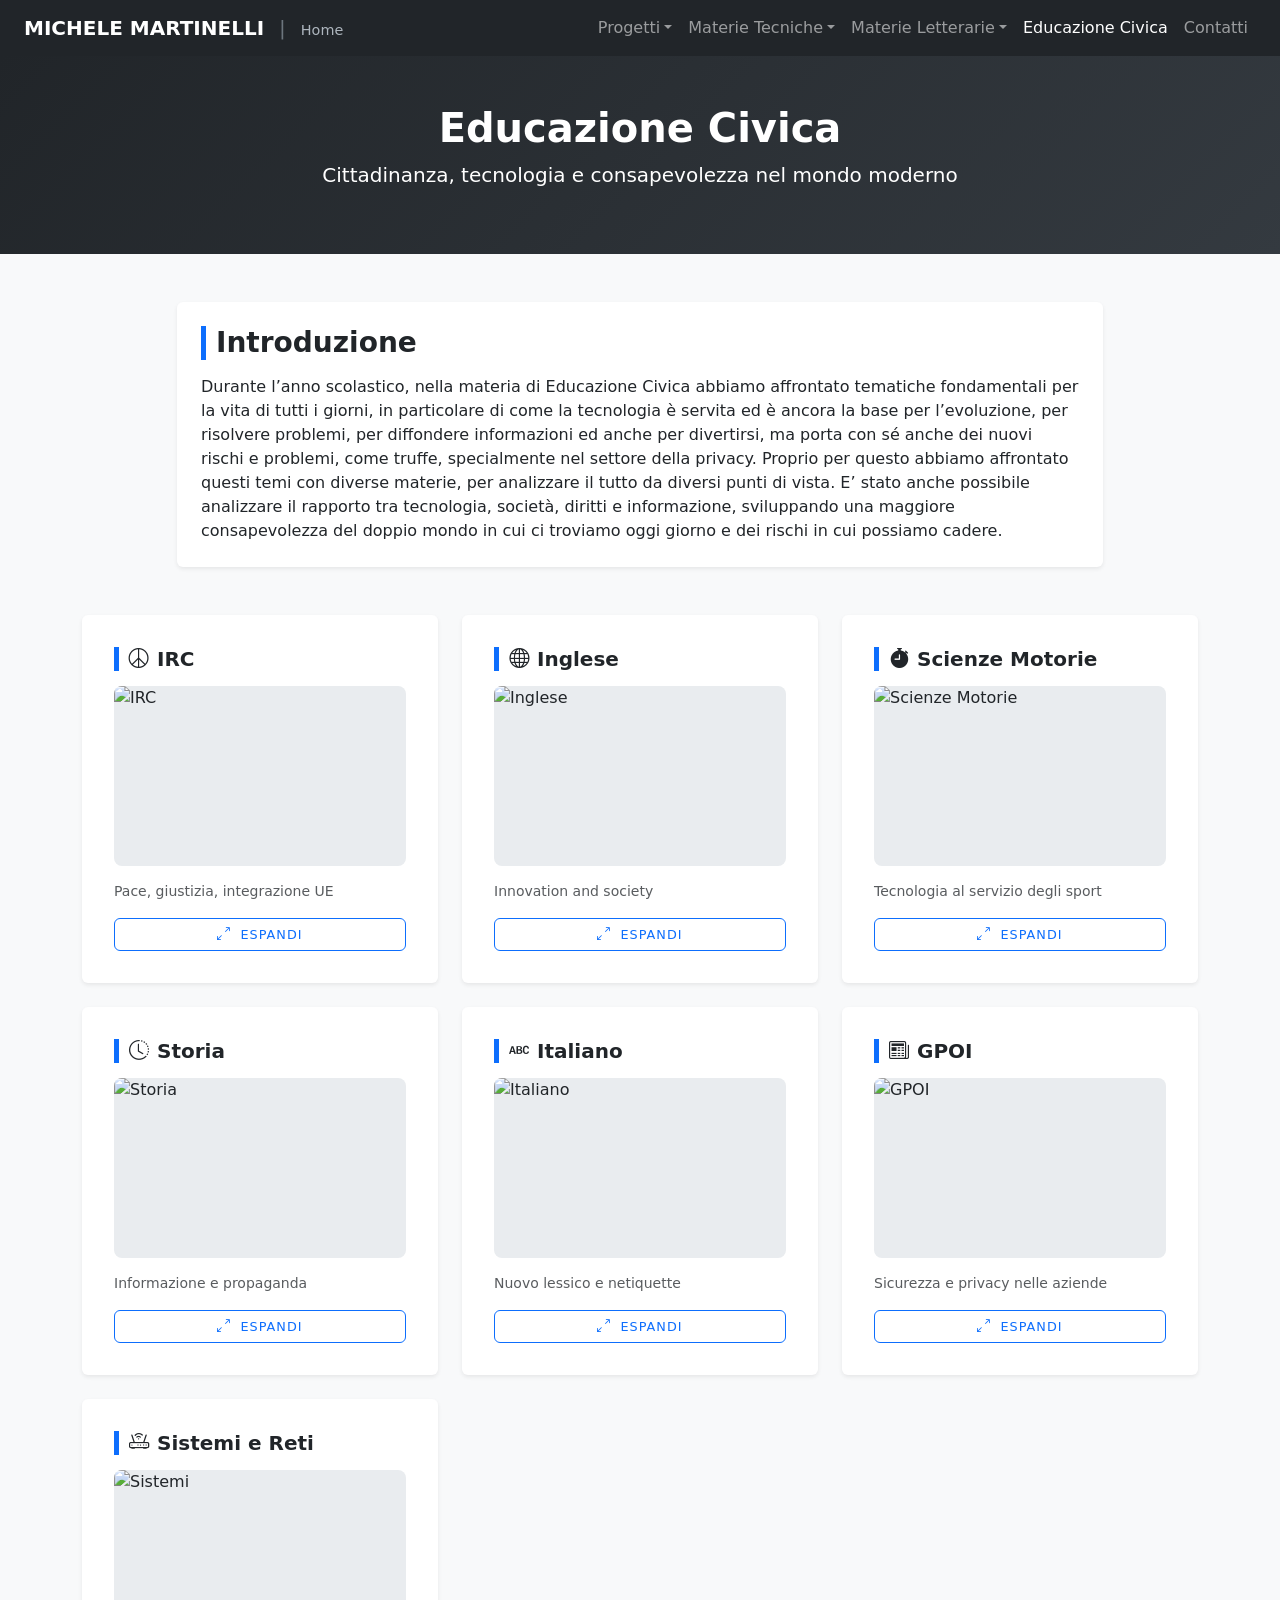
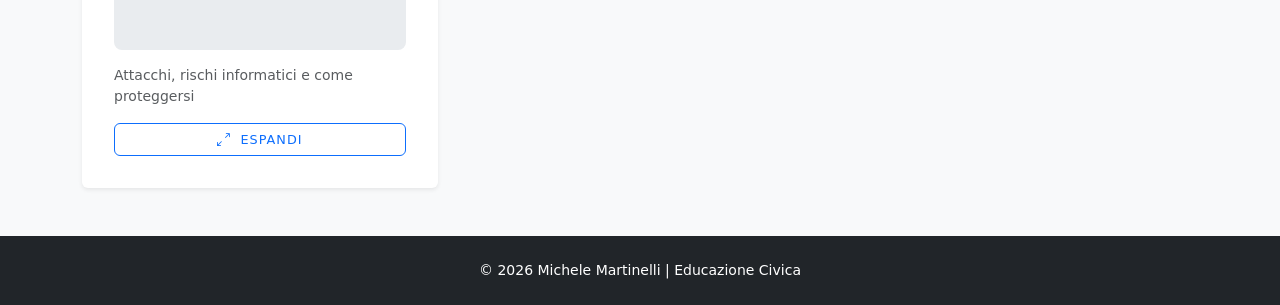
==== commit 40400e65: "Add files via upload" ====
--- a/civica.html
+++ b/civica.html
@@ -108,58 +108,43 @@
 <body>
 
     <nav class="navbar navbar-expand-lg navbar-dark bg-dark sticky-top">
-        <div class="container">
+        <div class="container-fluid px-4">
             <a class="navbar-brand fw-bold" href="index.html">
-                MICHELE MARTINELLI <span class="fw-light text-secondary mx-2">|</span> <span
-                    class="fw-light subtitle-nav">Home</span>
+                MICHELE MARTINELLI <span class="fw-light text-secondary mx-2">|</span>
+                <span class="fw-light subtitle-nav">Home</span>
             </a>
-
             <button class="navbar-toggler" type="button" data-bs-toggle="collapse" data-bs-target="#navbarNav">
                 <span class="navbar-toggler-icon"></span>
             </button>
-
             <div class="collapse navbar-collapse" id="navbarNav">
                 <ul class="navbar-nav ms-auto">
-
                     <li class="nav-item dropdown">
-                        <a class="nav-link dropdown-toggle" href="#" role="button"
-                            data-bs-toggle="dropdown">Progetti</a>
+                        <a class="nav-link dropdown-toggle" role="button" data-bs-toggle="dropdown">Progetti</a>
                         <ul class="dropdown-menu">
                             <li><a class="dropdown-item" href="progetti.html#pcto">PCTO (Alternanza)</a></li>
                             <li><a class="dropdown-item" href="progetti.html#progetti">Progetti Extrascolastici</a></li>
                         </ul>
                     </li>
-
                     <li class="nav-item dropdown">
-                        <a class="nav-link dropdown-toggle" href="#" role="button" data-bs-toggle="dropdown">Materie
-                            Tecniche</a>
+                        <a class="nav-link dropdown-toggle" role="button" data-bs-toggle="dropdown">Materie Tecniche</a>
                         <ul class="dropdown-menu">
                             <li><a class="dropdown-item" href="tecniche.html#informatica">Informatica</a></li>
                             <li><a class="dropdown-item" href="tecniche.html#sistemi">Sistemi e Reti</a></li>
                             <li><a class="dropdown-item" href="tecniche.html#tpsit">T.P.S.I.T.</a></li>
                             <li><a class="dropdown-item" href="tecniche.html#gpoi">G.P.O.I.</a></li>
-                            <li><a class="dropdown-item" href="tecniche.html#ia">I.A. (Intelligenza Artificiale)</a>
-                            </li>
+                            <li><a class="dropdown-item" href="tecniche.html#ia">I.A. (Intelligenza Artificiale)</a></li>
                         </ul>
                     </li>
-
                     <li class="nav-item dropdown">
-                        <a class="nav-link dropdown-toggle" href="#" role="button" data-bs-toggle="dropdown">Materie
-                            Letterarie</a>
+                        <a class="nav-link dropdown-toggle" role="button" data-bs-toggle="dropdown">Materie Letterarie</a>
                         <ul class="dropdown-menu">
                             <li><a class="dropdown-item" href="letterarie.html#italiano">Italiano</a></li>
                             <li><a class="dropdown-item" href="letterarie.html#inglese">Inglese</a></li>
                             <li><a class="dropdown-item" href="letterarie.html#storia">Storia</a></li>
                         </ul>
                     </li>
-
-                    <li class="nav-item">
-                        <a class="nav-link text-white" href="civica.html">Educazione Civica</a>
-                    </li>
-
-                    <li class="nav-item">
-                        <a class="nav-link" href="index.html#contatti">Contatti</a>
-                    </li>
+                    <li class="nav-item"><a class="nav-link text-white" href="civica.html">Educazione Civica</a></li>
+                    <li class="nav-item"><a class="nav-link" href="index.html#contattami">Contatti</a></li>
                 </ul>
             </div>
         </div>
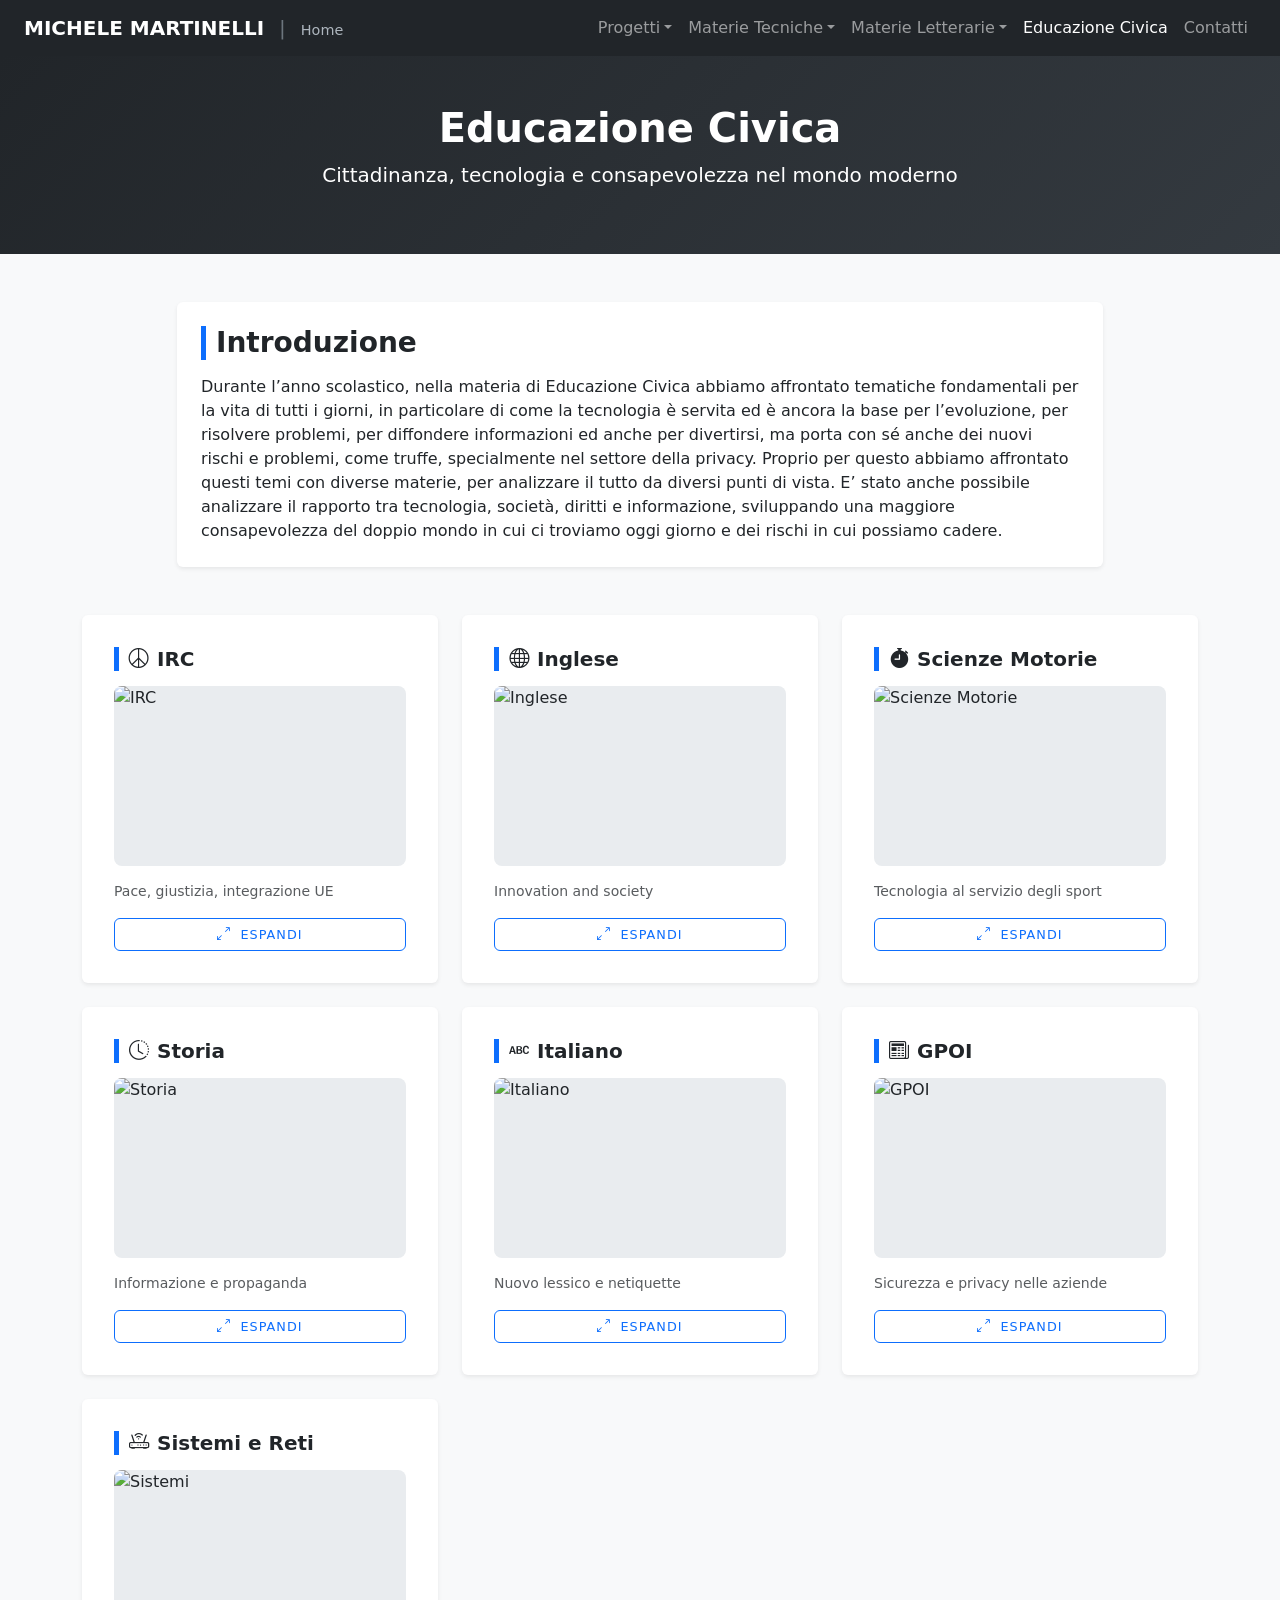
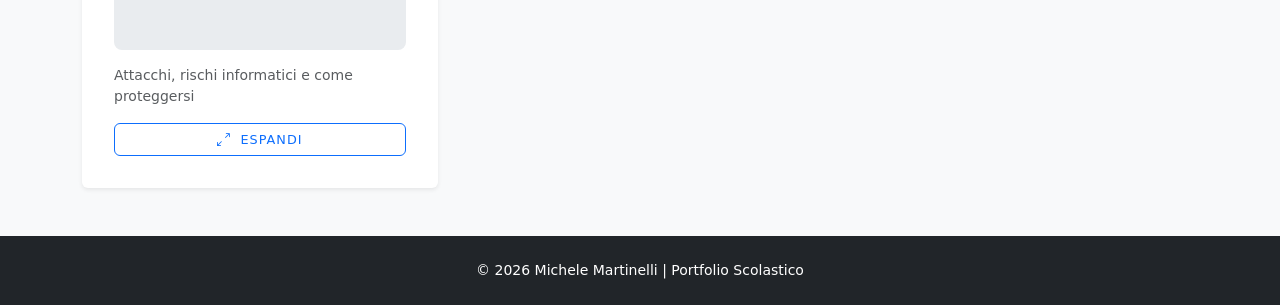
==== commit 33d112c1: "Add files via upload" ====
--- a/civica.html
+++ b/civica.html
@@ -132,11 +132,13 @@
                             <li><a class="dropdown-item" href="tecniche.html#sistemi">Sistemi e Reti</a></li>
                             <li><a class="dropdown-item" href="tecniche.html#tpsit">T.P.S.I.T.</a></li>
                             <li><a class="dropdown-item" href="tecniche.html#gpoi">G.P.O.I.</a></li>
-                            <li><a class="dropdown-item" href="tecniche.html#ia">I.A. (Intelligenza Artificiale)</a></li>
+                            <li><a class="dropdown-item" href="tecniche.html#ia">I.A. (Intelligenza Artificiale)</a>
+                            </li>
                         </ul>
                     </li>
                     <li class="nav-item dropdown">
-                        <a class="nav-link dropdown-toggle" role="button" data-bs-toggle="dropdown">Materie Letterarie</a>
+                        <a class="nav-link dropdown-toggle" role="button" data-bs-toggle="dropdown">Materie
+                            Letterarie</a>
                         <ul class="dropdown-menu">
                             <li><a class="dropdown-item" href="letterarie.html#italiano">Italiano</a></li>
                             <li><a class="dropdown-item" href="letterarie.html#inglese">Inglese</a></li>
@@ -564,10 +566,11 @@
         </div>
     </main>
 
-    <footer class="bg-dark text-white py-4 text-center mt-5">
+    <footer class="bg-dark text-white py-4 mt-5 text-center">
         <div class="container">
-            <p class="mb-0 small">© 2026 Michele Martinelli | Educazione Civica</p>
+            <p class="mb-0 small">© 2026 Michele Martinelli | Portfolio Scolastico</p>
         </div>
+    </footer>
     </footer>
 
     <script>
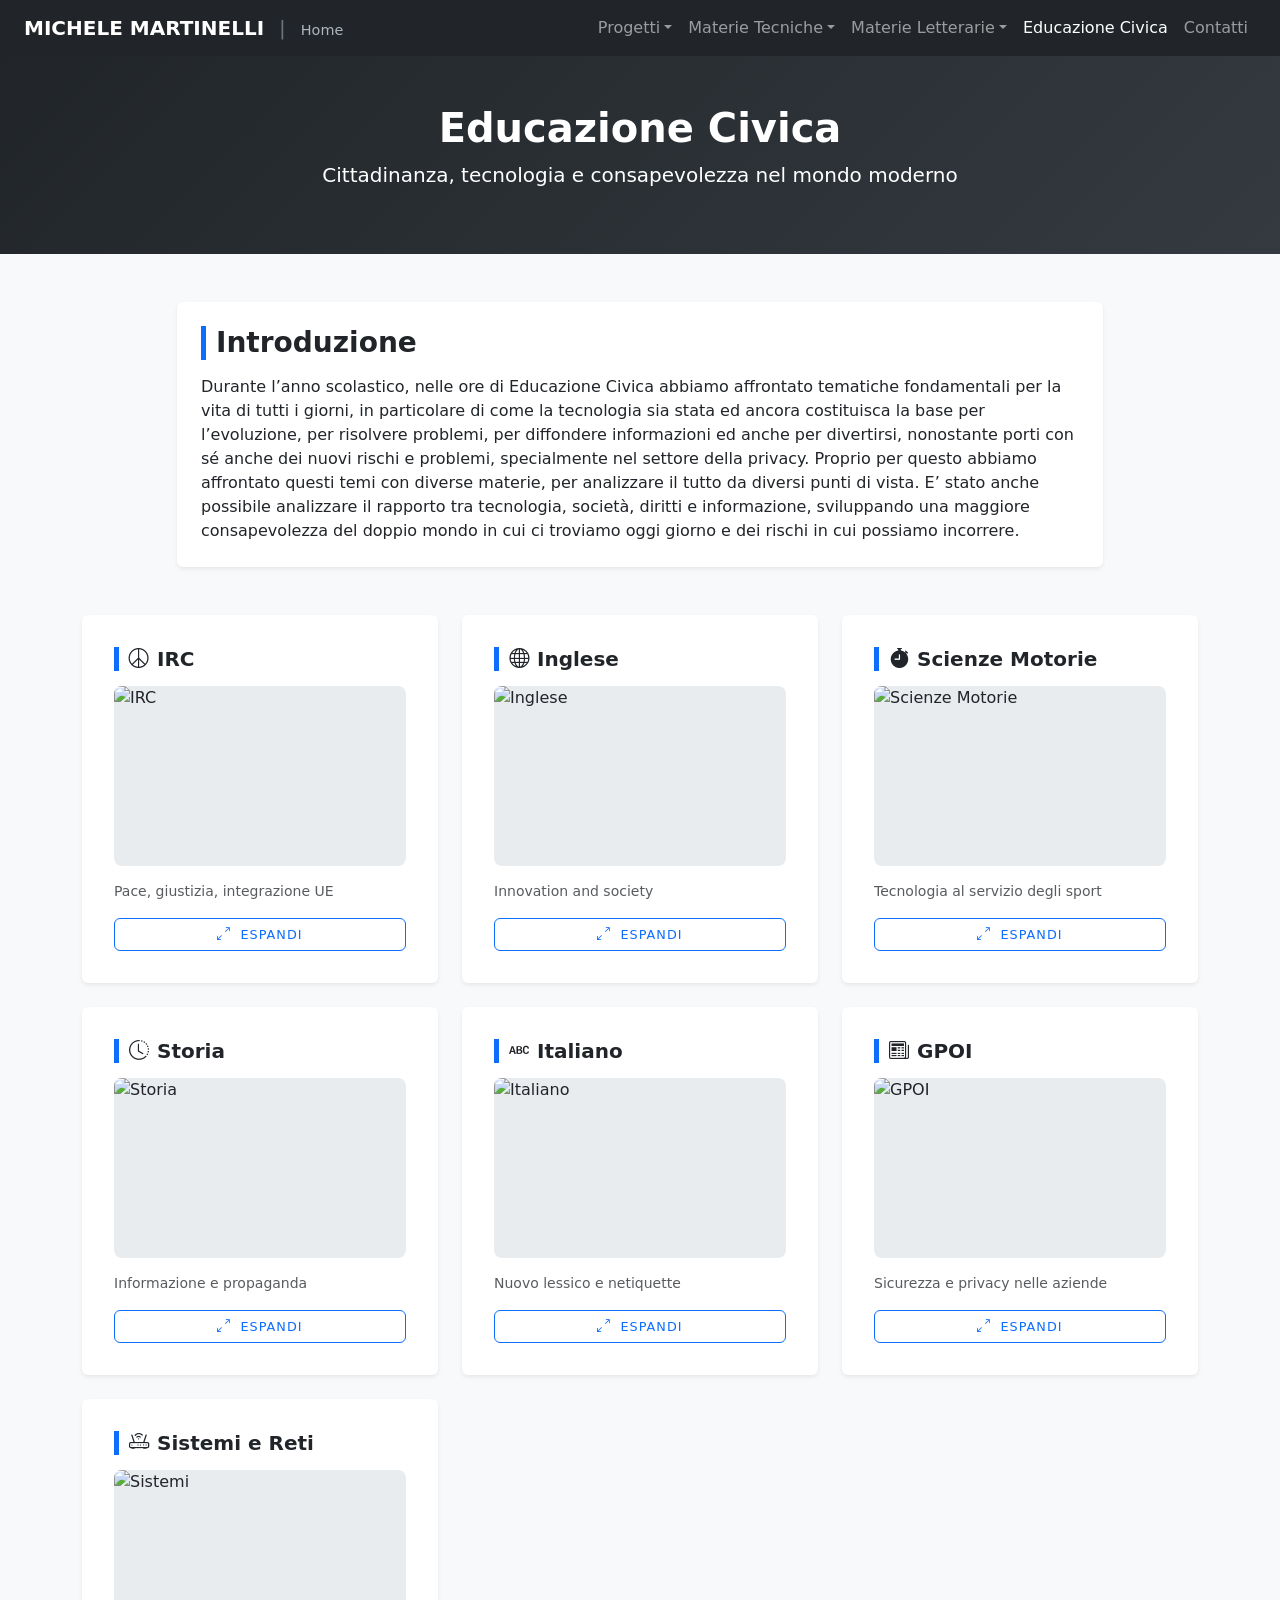
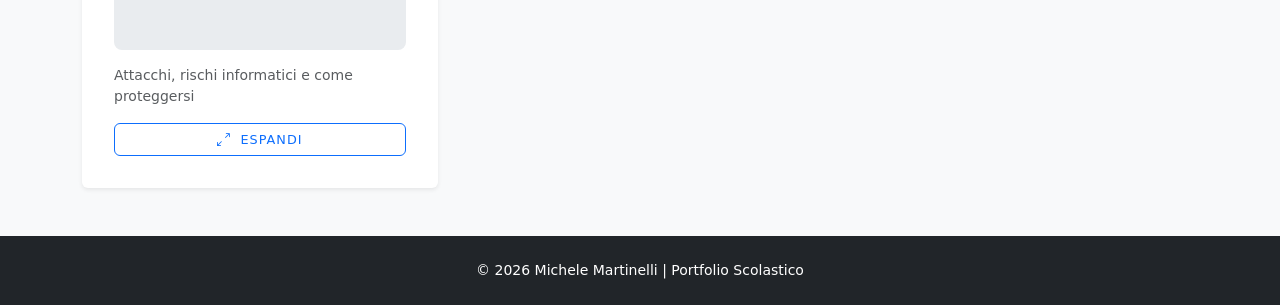
==== commit ff071733: "Add files via upload" ====
--- a/civica.html
+++ b/civica.html
@@ -167,15 +167,15 @@
                     <div class="card-body p-4">
                         <h3 class="section-title fw-bold">Introduzione</h3>
                         <p class="card-text">
-                            Durante l’anno scolastico, nella materia di Educazione Civica abbiamo affrontato tematiche
-                            fondamentali per la vita di tutti i giorni, in particolare di come la tecnologia è servita
-                            ed è ancora la base per l’evoluzione, per risolvere problemi, per diffondere informazioni ed
-                            anche per divertirsi, ma porta con sé anche dei nuovi rischi e problemi, come truffe,
+                            Durante l’anno scolastico, nelle ore di Educazione Civica abbiamo affrontato tematiche
+                            fondamentali per la vita di tutti i giorni, in particolare di come la tecnologia sia stata ed ancora costituisca
+			    la base per l’evoluzione, per risolvere problemi, per diffondere informazioni ed
+                            anche per divertirsi, nonostante porti con sé anche dei nuovi rischi e problemi,
                             specialmente nel settore della privacy. Proprio per questo abbiamo affrontato questi temi
                             con diverse materie, per analizzare il tutto da diversi punti di vista.
                             E’ stato anche possibile analizzare il rapporto tra tecnologia, società, diritti e
                             informazione, sviluppando una maggiore consapevolezza del doppio mondo in cui ci troviamo
-                            oggi giorno e dei rischi in cui possiamo cadere.
+                            oggi giorno e dei rischi in cui possiamo incorrere.
 
                         </p>
                     </div>
@@ -200,13 +200,13 @@
                                 <p class="small text-muted">Pace, giustizia, integrazione UE</p>
 
                                 <div class="full-text">
-                                    <p>Nella materia di Religione abbiamo parlato prevalentemente della pace, documenti
+                                    <p>Durante le ore di Religione abbiamo parlato prevalentemente della pace, abbiamo visionato documenti
                                         dell’UE per
-                                        l’integrazione e il ruolo della scuola nell’insegnare un modo di risoluzione
+                                        l’integrazione e abbiamo sottolineato il ruolo della scuola nell’insegnare un modo di risoluzione
                                         pacifica dei
                                         conflitti, anche internazionali.
 
-                                        Infatti, queste organizzazioni internazionali e l’Unione Europea promuovono la
+                                        Infatti, le organizzazioni internazionali e l’Unione Europea promuovono la
                                         cooperazione
                                         e la solidarietà per evitare conflitti e garantire una più equa distribuzione
                                         delle risorse.
@@ -214,13 +214,13 @@
                                         alla
                                         tolleranza e alla risoluzione pacifica dei conflitti.
 
-                                        Un grande esempio di lotta pacifica che abbiamo visto a Religione è stato Martin
+                                        Un grande esempio di lotta pacifica è stato quello di Martin
                                         Luther King
                                         Jr., che si batté contro il razzismo e per i diritti civili negli Stati Uniti
                                         attraverso
                                         proteste non violente e discorsi basati sull’uguaglianza e sulla fratellanza.
                                         Anche Mahatma
-                                        Gandhi diffuse il principio della nonviolenza, chiamato “ahimsa”, dimostrando
+                                        Gandhi diffuse il principio della non-violenza, chiamato “ahimsa”, dimostrando
                                         che il dialogo
                                         e la resistenza pacifica possono portare a grandi cambiamenti sociali e
                                         politici.
@@ -307,7 +307,7 @@
                             <div class="text-content">
                                 <p class="small text-muted">Tecnologia al servizio degli sport</p>
                                 <div class="full-text">
-                                    <p>In scienze motorie abbiamo invece approfondito di come, grazie all’innovazione,
+                                    <p>Durante le lezioni di scienze motorie abbiamo invece sottolineato come, grazie all’innovazione,
                                         l’attività
                                         sportiva è diventata sempre più precisa, controllata e personalizzata,
                                         permettendo a
@@ -316,11 +316,11 @@
                                         siano diventate più eque e giuste. Abbiamo infatti anche analizzato diversi
                                         sport e tutti
                                         gli strumenti che sono stati introdotti.
-                                        Alcuni esempi sono l’uso di dispositivi indossabili, come smartwatch e fitness
+                                        Alcuni esempi sono dati dall’uso di dispositivi indossabili, come smartwatch e fitness
                                         tracker, per
                                         monitorare costantemente parametri importanti come la frequenza cardiaca, il
                                         consumo
-                                        calorico e la qualità del sonno. Anche l’analisi video e i software avanzati che
+                                        calorico e la qualità del sonno. Senza contare l’analisi video e i software avanzati che
                                         permettono
                                         di studiare i movimenti degli atleti, correggere errori tecnici e migliorare le
                                         strategie di
@@ -363,15 +363,15 @@
                                 <div class="full-text">
                                     <p>In storia abbiamo approfondito come nel corso del Novecento, la propaganda e il
                                         controllo
-                                        dell’informazione hanno avuto un ruolo centrale, soprattutto nei regimi
+                                        dell’informazione abbiano avuto un ruolo centrale, soprattutto nei regimi
                                         totalitari. Governi
                                         autoritari utilizzavano i mezzi di comunicazione per influenzare l’opinione
                                         pubblica,
                                         diffondere ideologie e rafforzare il proprio potere. Un esempio evidente si
-                                        trova durante la
+                                        riscontra durante la
                                         Seconda Guerra Mondiale, quando la propaganda fu impiegata per sostenere lo
                                         sforzo bellico e
-                                        orientare il consenso delle masse, come l'Istituto Luce in Italia. In questo
+                                        orientare il consenso delle masse. In questo
                                         contesto, la
                                         censura limitava fortemente la libertà di stampa: giornali, radio e altri mezzi
                                         di
@@ -415,13 +415,13 @@
                             <div class="text-content">
                                 <p class="small text-muted">Nuovo lessico e netiquette</p>
                                 <div class="full-text">
-                                    <p>In italiano abbiamo invece analizzato la scrittura, il nuovo vocabolario che si è
+                                    <p>Durante le ore di italiano abbiamo invece analizzato la scrittura, il nuovo vocabolario che si è
                                         andato a
                                         creare nel corso del tempo ed anche come ci si approccia online specialmente sui
                                         social ed
                                         in generale in Internet. Infatti il lessico e i registri linguistici variano
                                         proprio a
-                                        seconda del mezzo e del pubblico in cui andiamo a scrivere. Nei social media
+                                        seconda del mezzo con cui andiamo a scrivere e del pubblico con cui ci interfacciamo. Nei social media
                                         prevale spesso
                                         un linguaggio informale, rapido e sintetico, mentre negli articoli giornalistici
                                         online si
@@ -551,7 +551,7 @@
                                         sicurezza.
                                         Abbiamo anche analizzato i tipi di attacchi informatici verso reti ed
                                         infrastrutture e come
-                                        potersi difendere da essi.</p>
+                                        potersene difendere.</p>
                                 </div>
                             </div>
                         </div>
